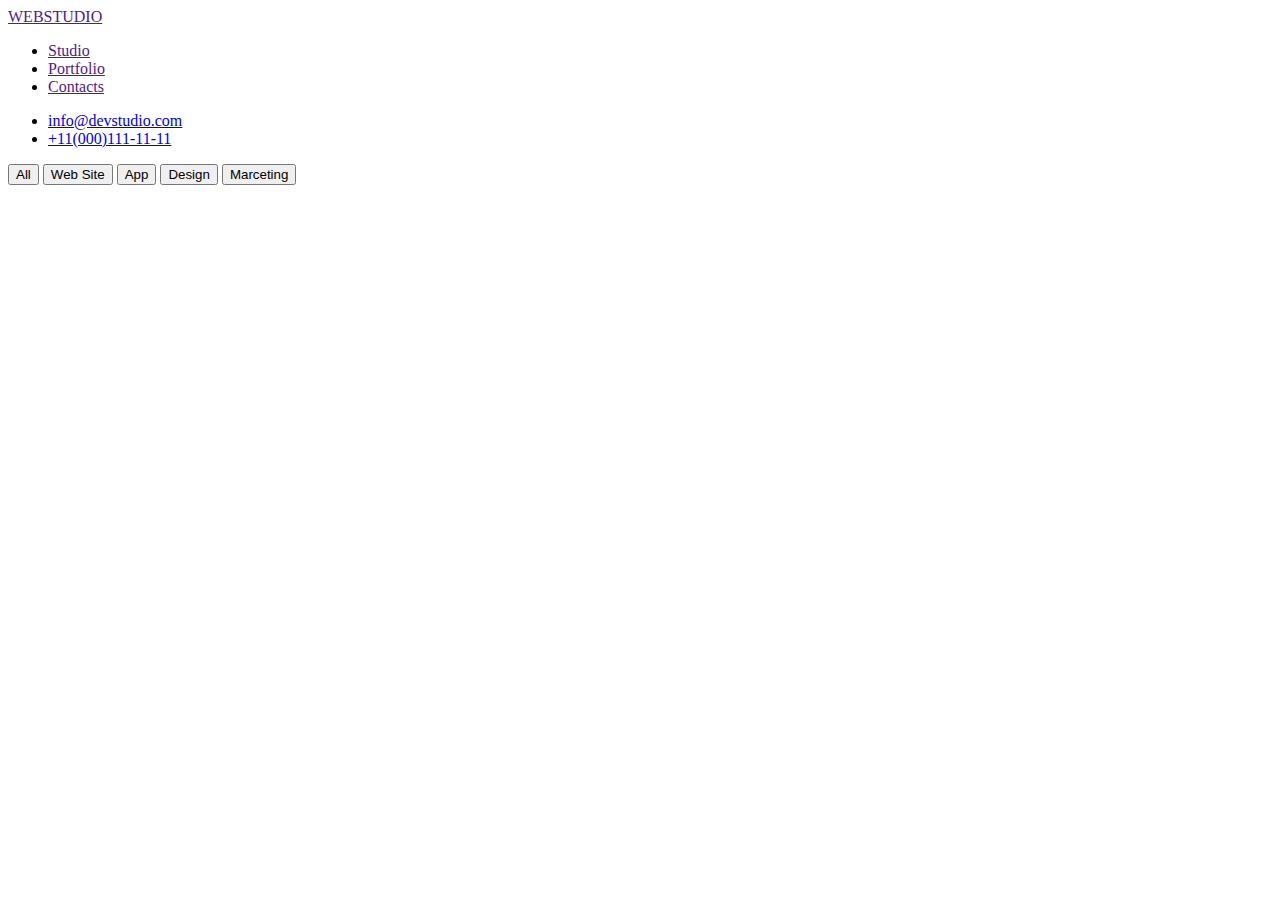
==== portfolio.html @ cbddc817 "module 2" ====
<!DOCTYPE html>
<html lang="en">
<head>
    <meta charset="UTF-8">
    <meta http-equiv="X-UA-Compatible" content="IE=edge">
    <meta name="viewport" content="width=device-width, initial-scale=1.0">
    <title>module 2</title>
</head>
<body>
    <header>
        <nav>
            <a href="">WEBSTUDIO</a>
            <ul>
                <li><a href="">Studio</a></li>
                <li><a href="">Portfolio</a></li>
                <li><a href="">Contacts</a></li>
            </ul>
        </nav>
        <ul>
            <li><a href="mailto:info@devstudio.com">info@devstudio.com</a></li>
            <li><a href="tel:+11(000)111-11-11">+11(000)111-11-11</a></li>
        </ul>
    </header>
    <main>
        <!--section 1-->
        <section>
            <button>All</button>
            <button>Web Site</button>
            <button>App</button>
            <button>Design</button>
            <button>Marceting</button>
        </section>
        <!--section 2-->
        <section>
            
        </section>
    </main>
</body>
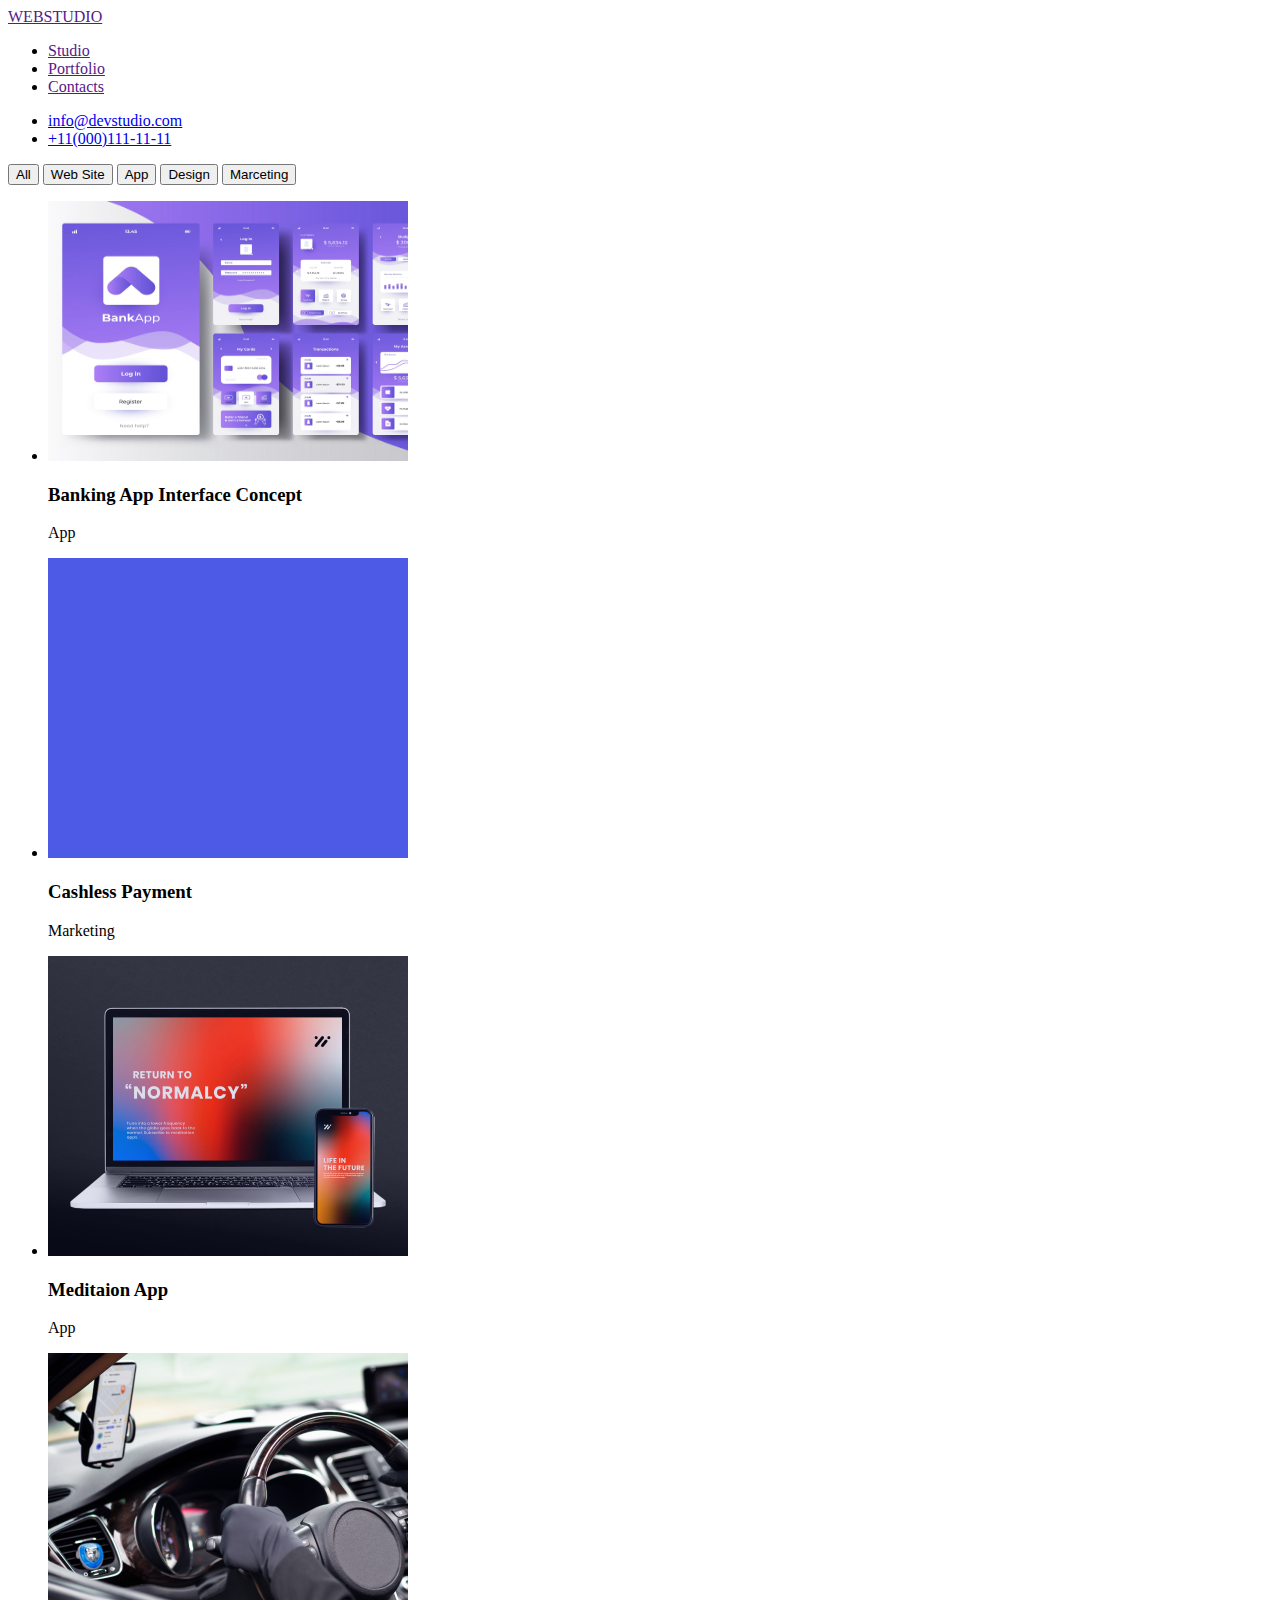
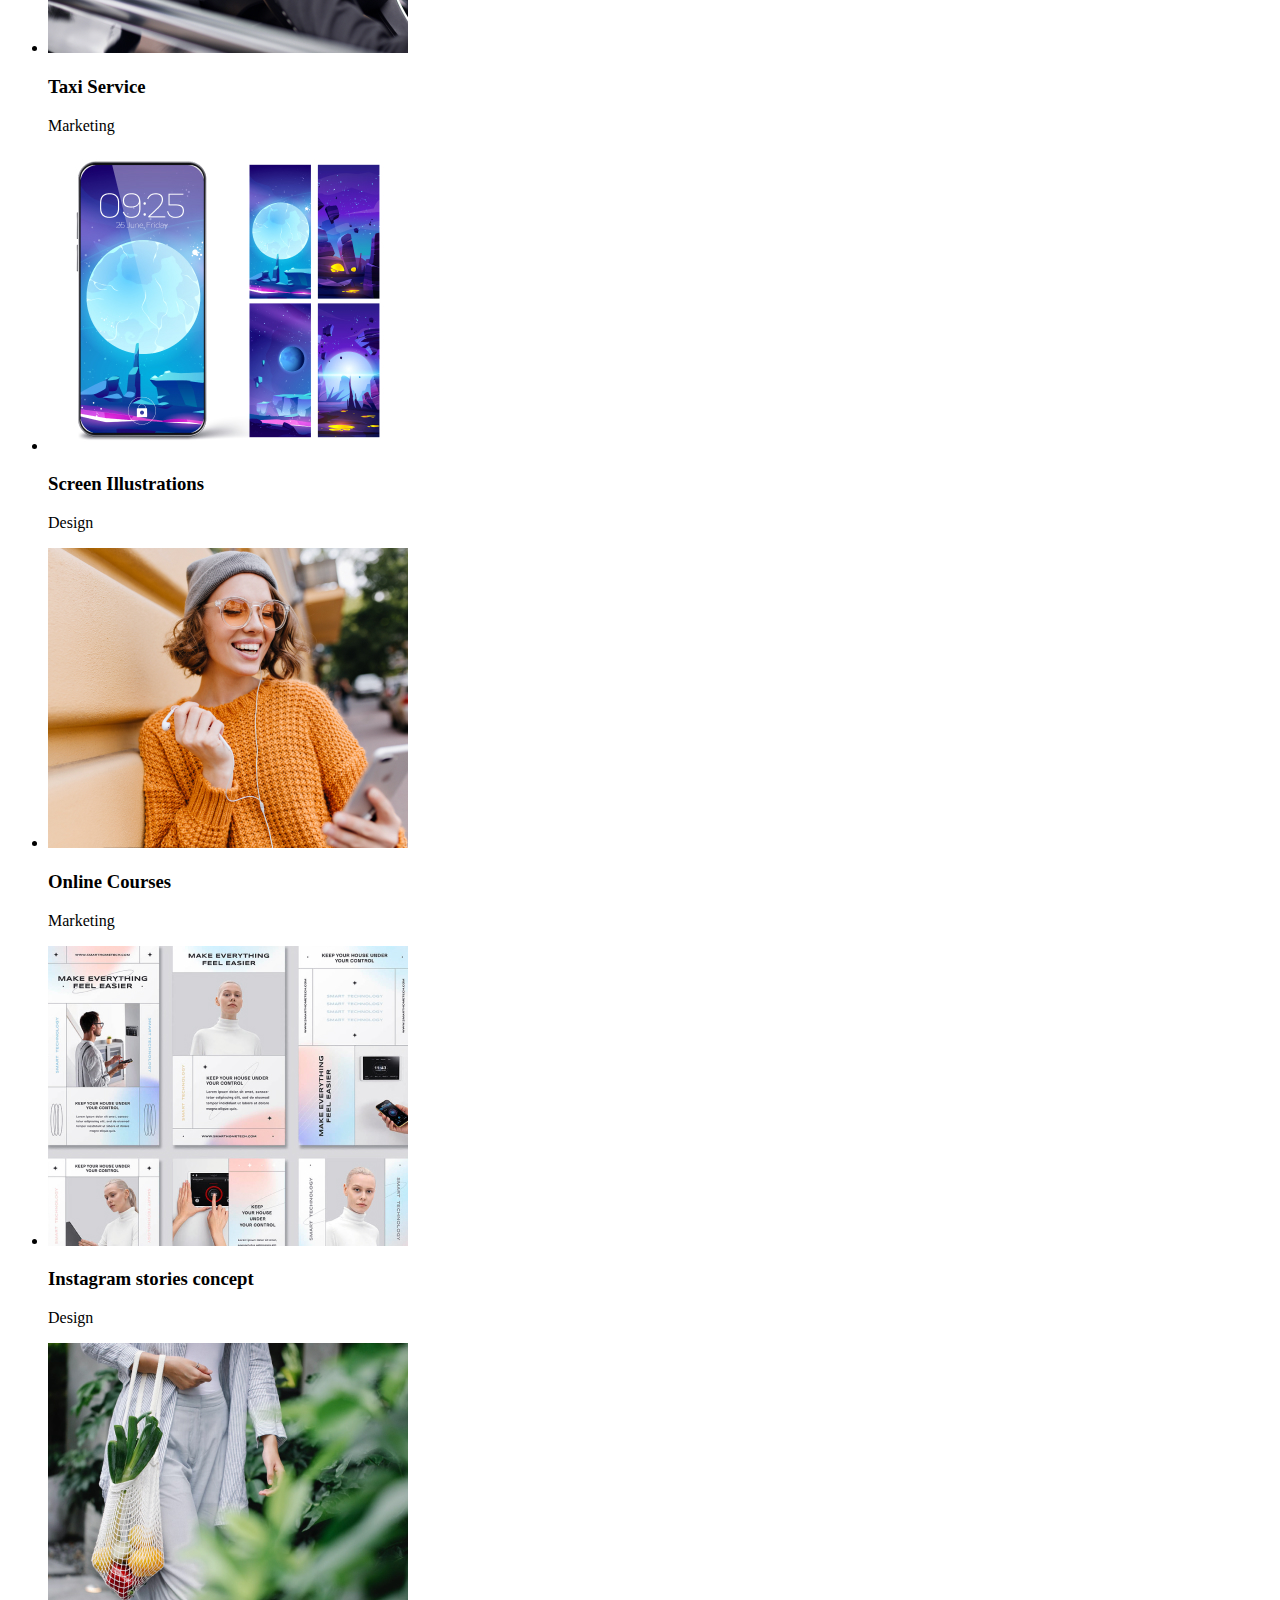
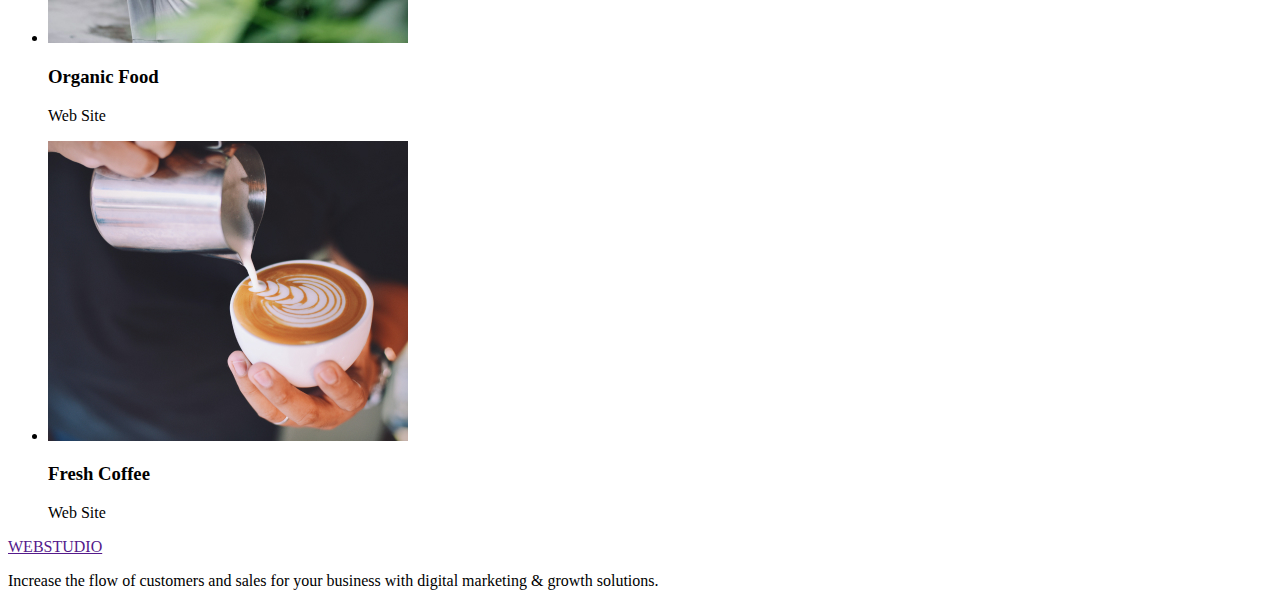
==== commit f5d6873d: "module 2" ====
--- a/portfolio.html
+++ b/portfolio.html
@@ -29,10 +29,57 @@
             <button>App</button>
             <button>Design</button>
             <button>Marceting</button>
-        </section>
-        <!--section 2-->
-        <section>
-            
-        </section>
+            <ul>
+                <li>
+                    <img width="360" height="260" src="img/portfolio/banking app interface concept.jpg" alt="banking app interface concept">
+                    <h3>Banking App Interface Concept</h3>
+                    <p>App</p>
+                </li>
+                <li>
+                    <img src="img/portfolio/cashless payment.jpg" alt="cashless payment">
+                    <h3>Cashless Payment</h3>
+                    <p>Marketing</p>
+                </li>
+                <li>
+                    <img src="img/portfolio/meditation app.jpg" alt="meditation app">
+                    <h3>Meditaion App</h3>
+                    <p>App</p>
+                </li>
+                <li>
+                    <img src="img/portfolio/taxi service.jpg" alt="taxi service">
+                    <h3>Taxi Service</h3>
+                    <p>Marketing</p>
+                </li>
+                <li>
+                    <img src="img/portfolio/screen illustration.jpg" alt="screen illustration">
+                    <h3>Screen Illustrations</h3>
+                    <p>Design</p>
+                </li>
+                <li>
+                    <img src="img/portfolio/online courses.jpg" alt="online courses">
+                    <h3>Online Courses</h3>
+                    <p>Marketing</p>
+                </li>
+                <li>
+                    <img src="img/portfolio/instagram stories concept.jpg" alt="instagram stories concept">
+                    <h3>Instagram stories concept</h3>
+                    <p>Design</p>
+                </li>
+                <li>
+                    <img src="img/portfolio/organic food.jpg" alt="organic food">
+                    <h3>Organic Food</h3>
+                    <p>Web Site</p>
+                </li>
+                <li>
+                    <img src="img/portfolio/fresh coffe.jpg" alt="fresh coffe">
+                    <h3>Fresh Coffee</h3>
+                    <p>Web Site</p>
+                </li>
+            </ul>
+        </section>       
     </main>
+    <footer>
+        <a href="">WEBSTUDIO</a>
+        <p>Increase the flow of customers and sales for your business with digital marketing & growth solutions.</p> 
+    </footer>
 </body>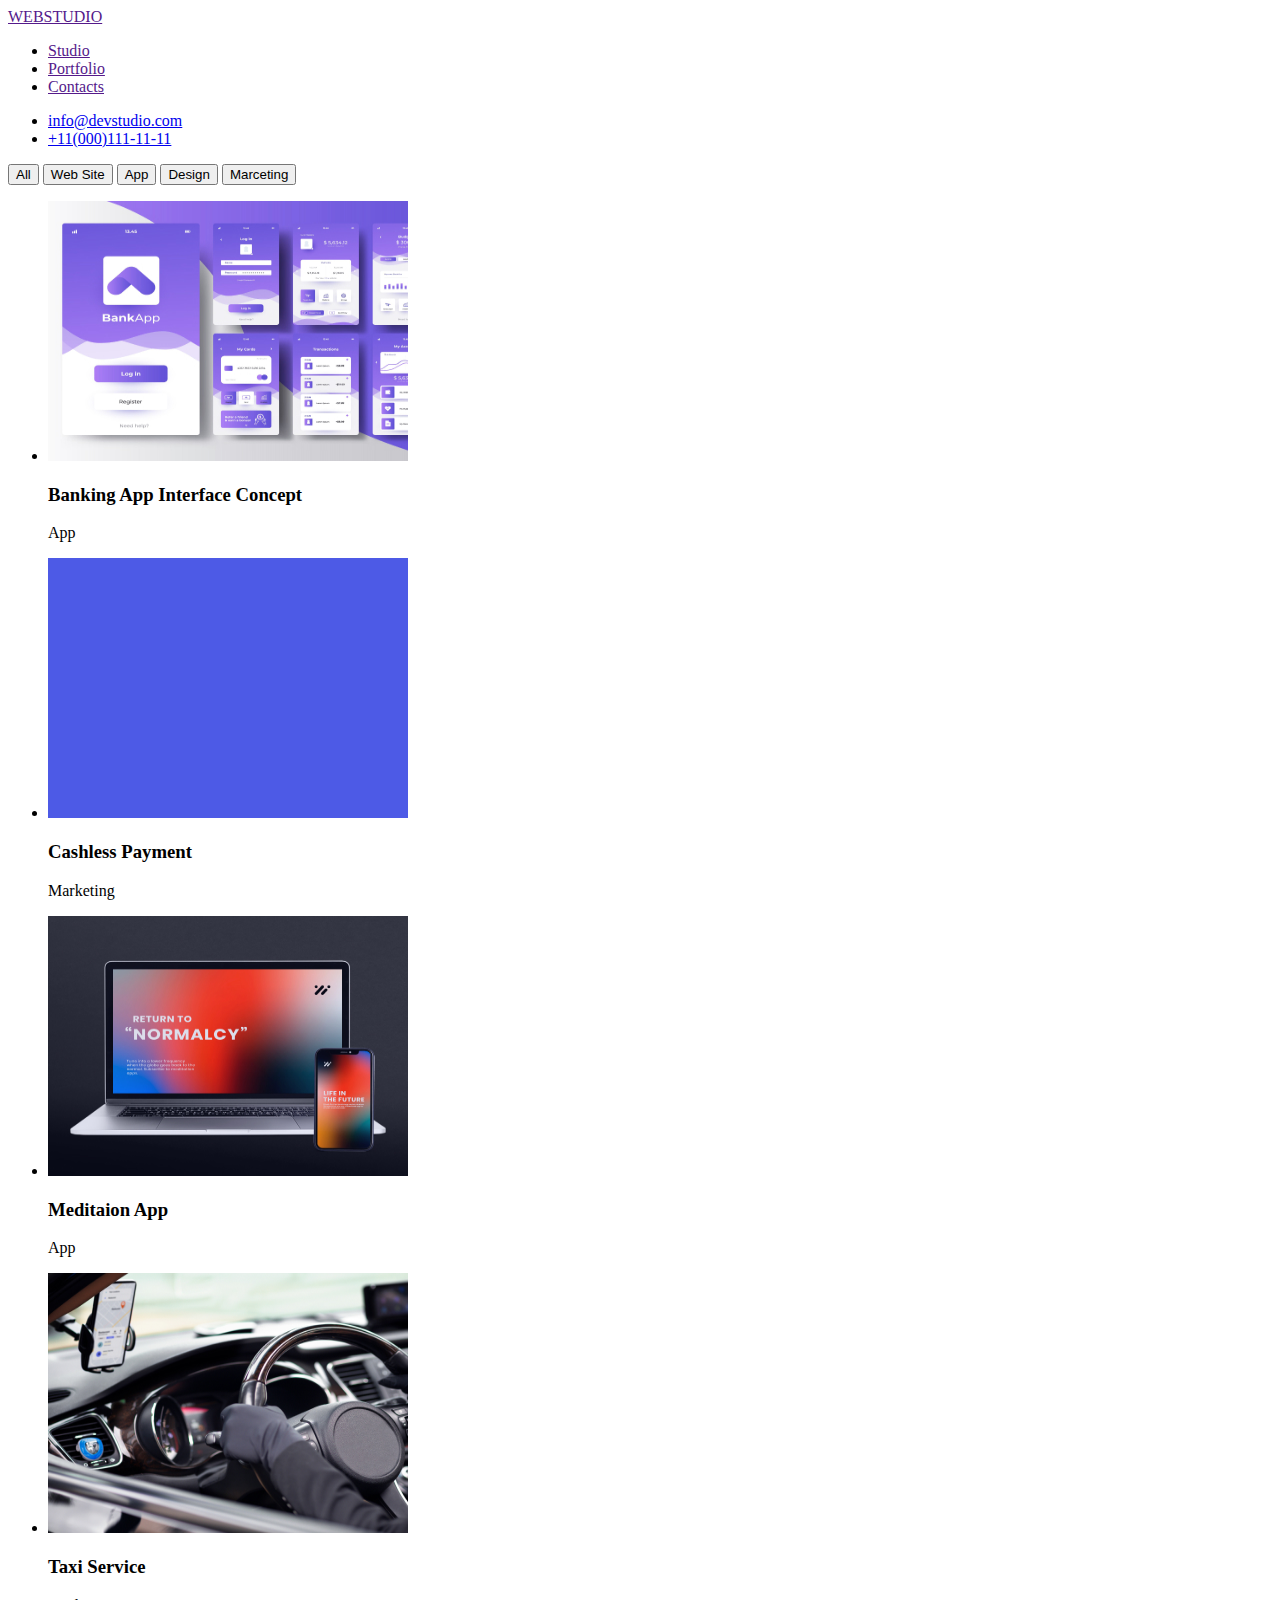
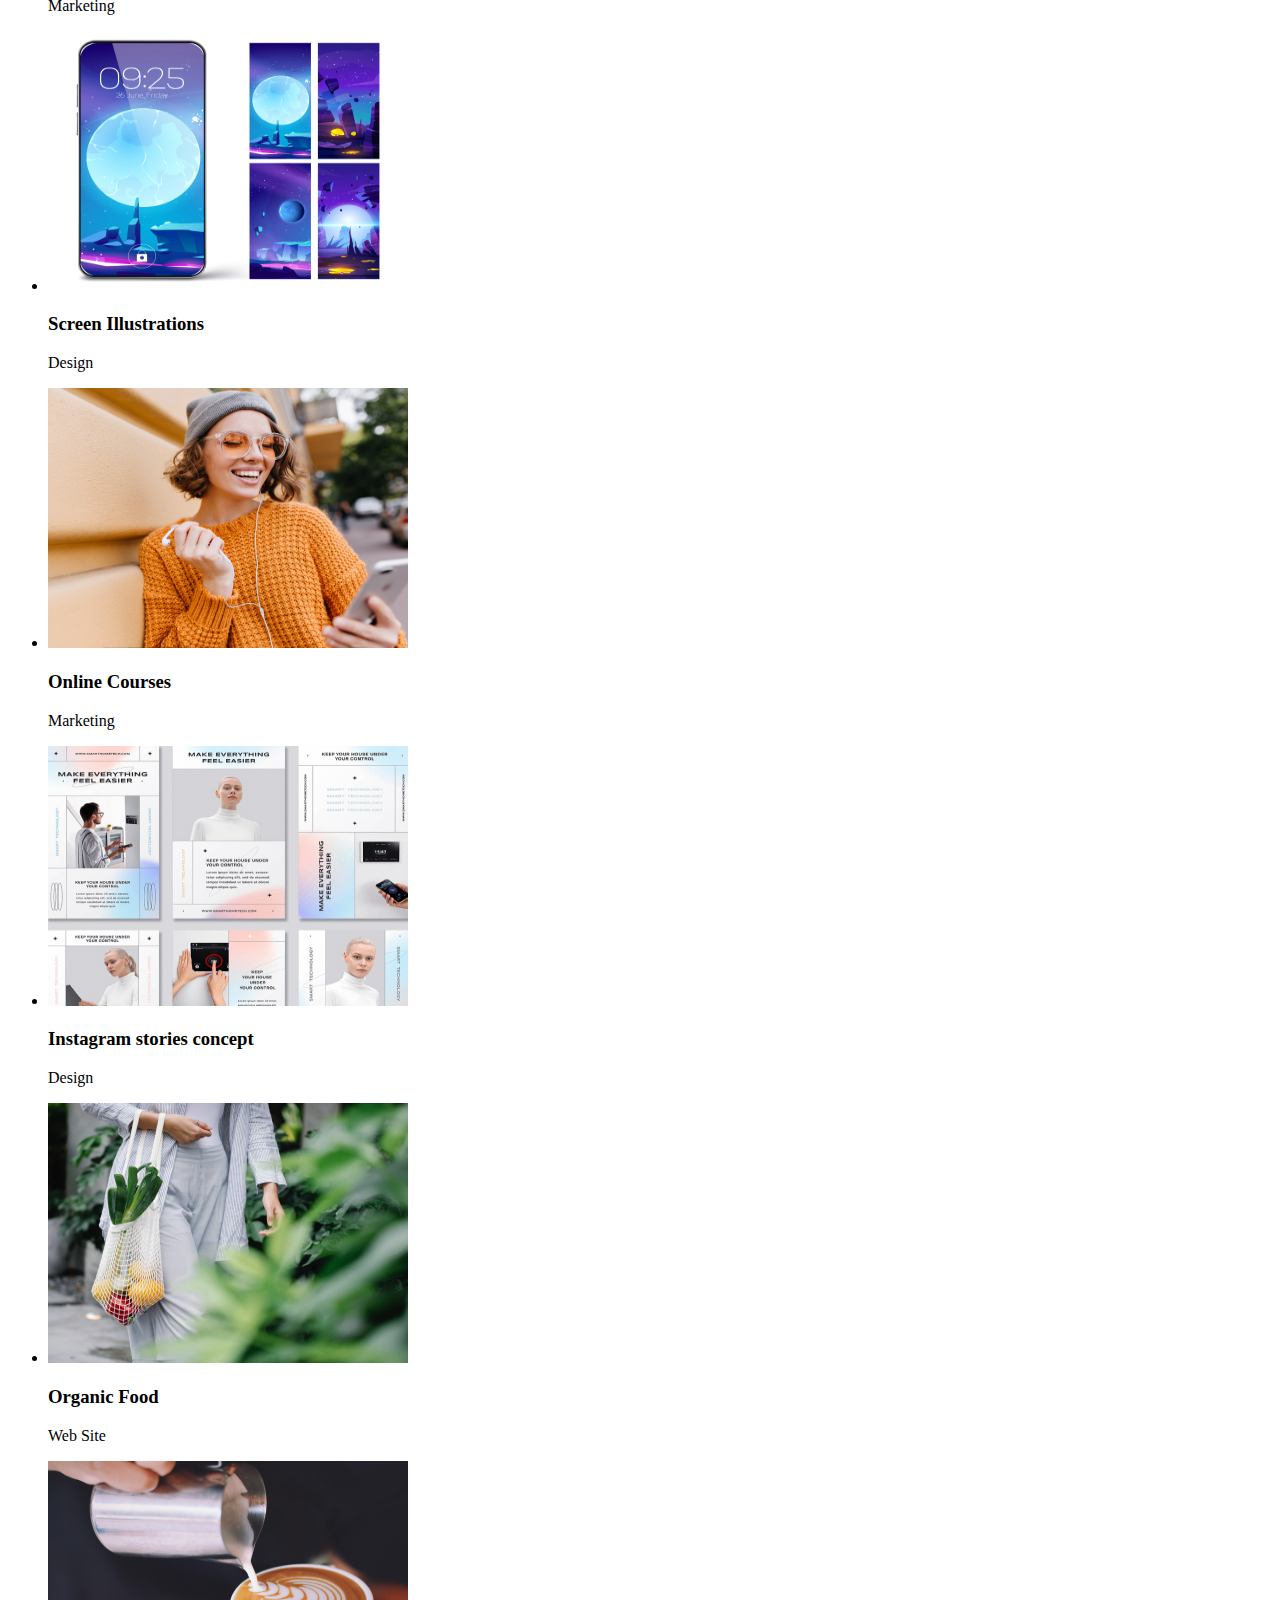
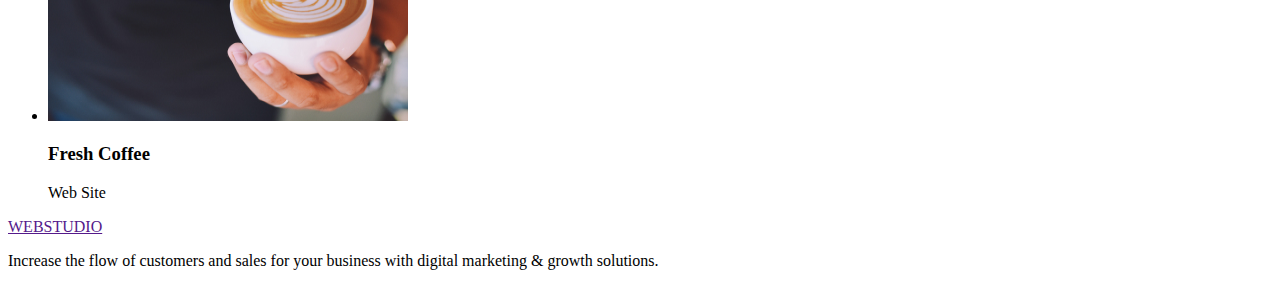
==== commit aa83e4bb: "module 2" ====
--- a/portfolio.html
+++ b/portfolio.html
@@ -36,42 +36,42 @@
                     <p>App</p>
                 </li>
                 <li>
-                    <img src="img/portfolio/cashless payment.jpg" alt="cashless payment">
+                    <img width="360" height="260" src="img/portfolio/cashless payment.jpg" alt="cashless payment">
                     <h3>Cashless Payment</h3>
                     <p>Marketing</p>
                 </li>
                 <li>
-                    <img src="img/portfolio/meditation app.jpg" alt="meditation app">
+                    <img width="360" height="260" src="img/portfolio/meditation app.jpg" alt="meditation app">
                     <h3>Meditaion App</h3>
                     <p>App</p>
                 </li>
                 <li>
-                    <img src="img/portfolio/taxi service.jpg" alt="taxi service">
+                    <img width="360" height="260" src="img/portfolio/taxi service.jpg" alt="taxi service">
                     <h3>Taxi Service</h3>
                     <p>Marketing</p>
                 </li>
                 <li>
-                    <img src="img/portfolio/screen illustration.jpg" alt="screen illustration">
+                    <img width="360" height="260" src="img/portfolio/screen illustration.jpg" alt="screen illustration">
                     <h3>Screen Illustrations</h3>
                     <p>Design</p>
                 </li>
                 <li>
-                    <img src="img/portfolio/online courses.jpg" alt="online courses">
+                    <img width="360" height="260" src="img/portfolio/online courses.jpg" alt="online courses">
                     <h3>Online Courses</h3>
                     <p>Marketing</p>
                 </li>
                 <li>
-                    <img src="img/portfolio/instagram stories concept.jpg" alt="instagram stories concept">
+                    <img width="360" height="260" src="img/portfolio/instagram stories concept.jpg" alt="instagram stories concept">
                     <h3>Instagram stories concept</h3>
                     <p>Design</p>
                 </li>
                 <li>
-                    <img src="img/portfolio/organic food.jpg" alt="organic food">
+                    <img width="360" height="260" src="img/portfolio/organic food.jpg" alt="organic food">
                     <h3>Organic Food</h3>
                     <p>Web Site</p>
                 </li>
                 <li>
-                    <img src="img/portfolio/fresh coffe.jpg" alt="fresh coffe">
+                    <img width="360" height="260" src="img/portfolio/fresh coffe.jpg" alt="fresh coffe">
                     <h3>Fresh Coffee</h3>
                     <p>Web Site</p>
                 </li>
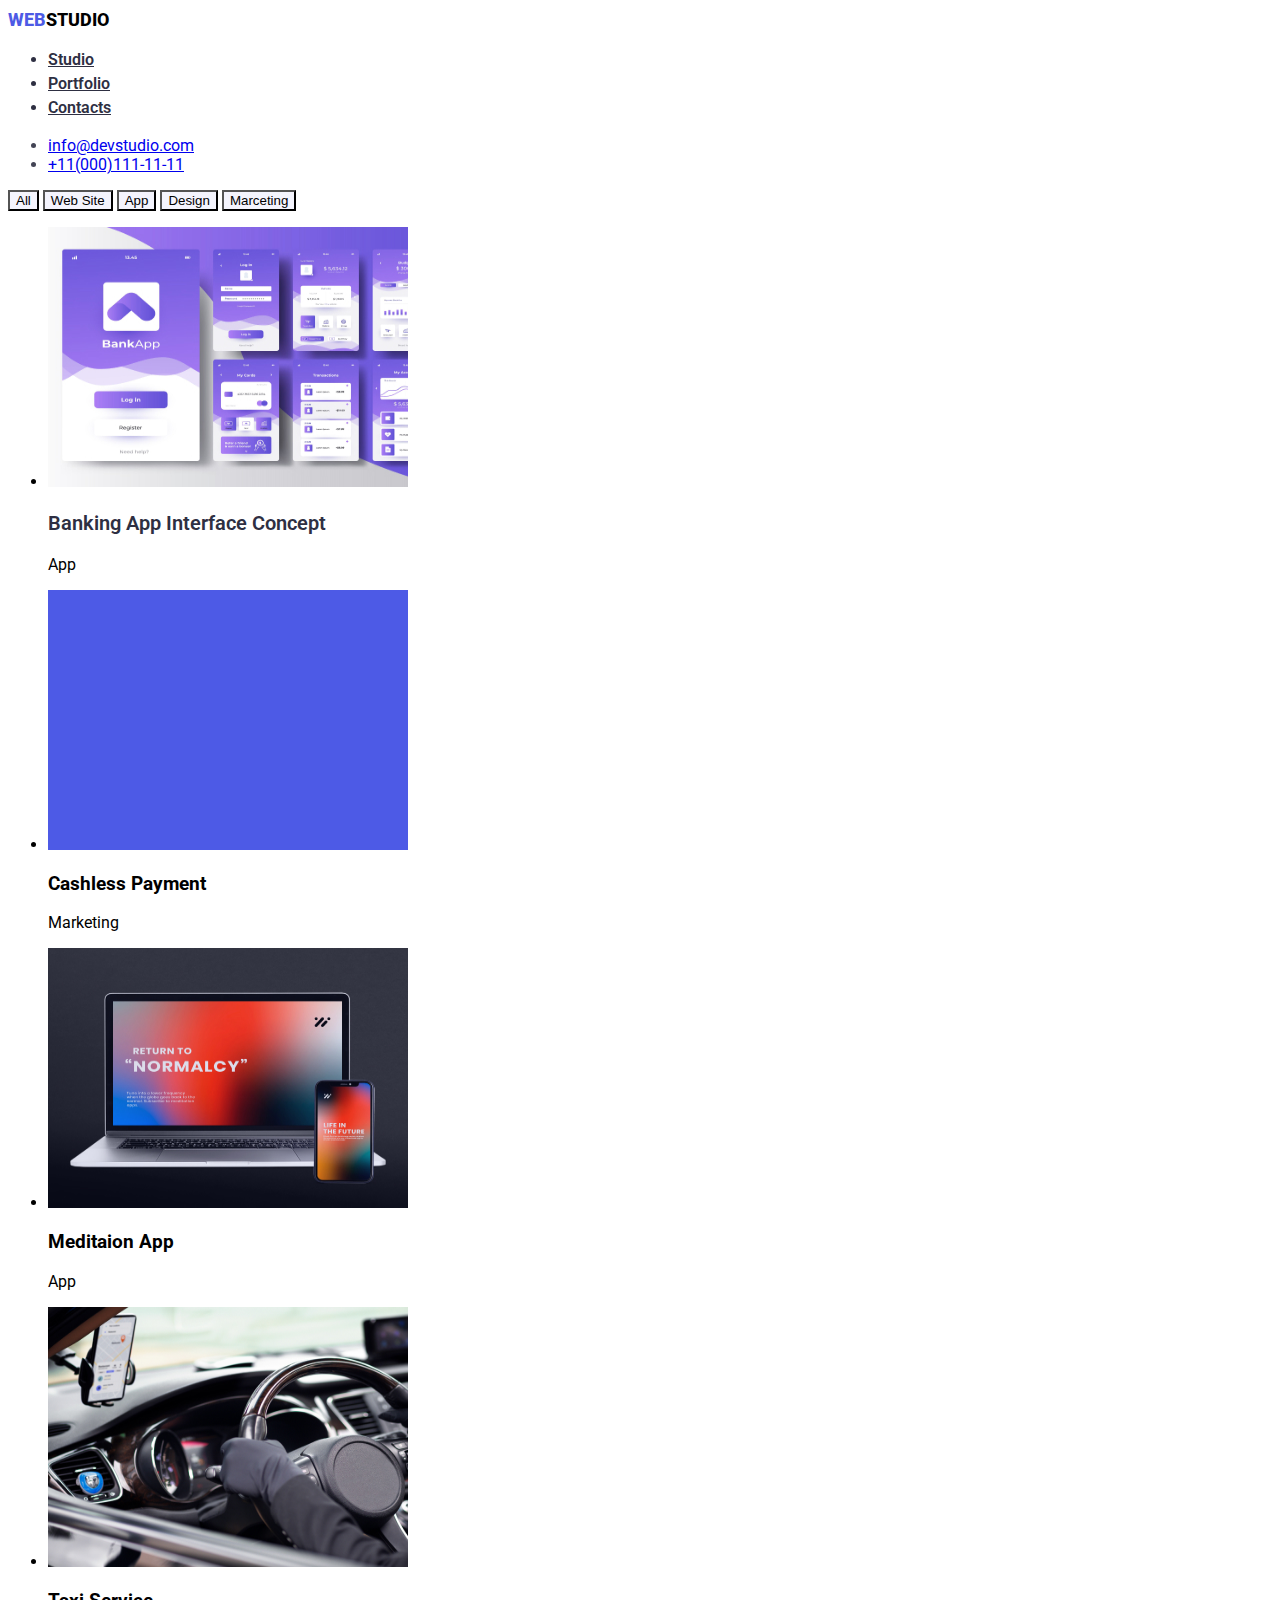
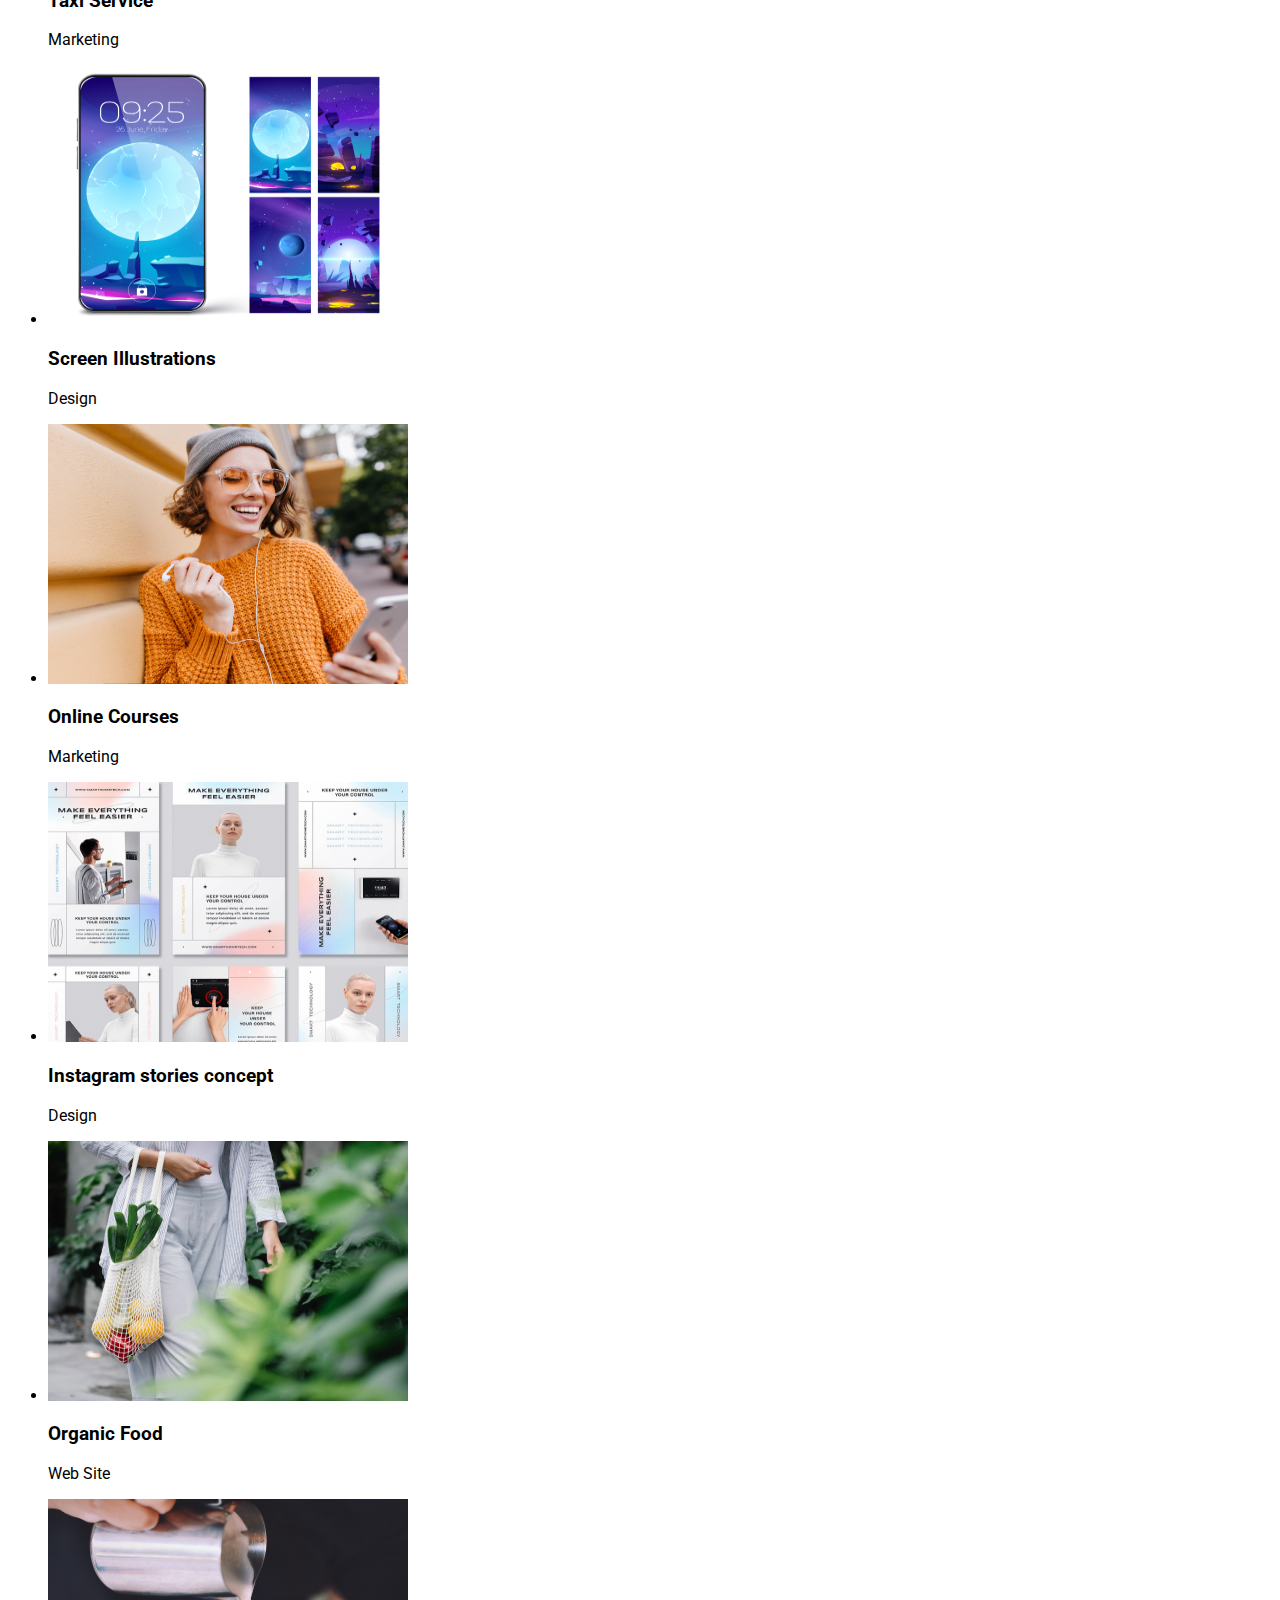
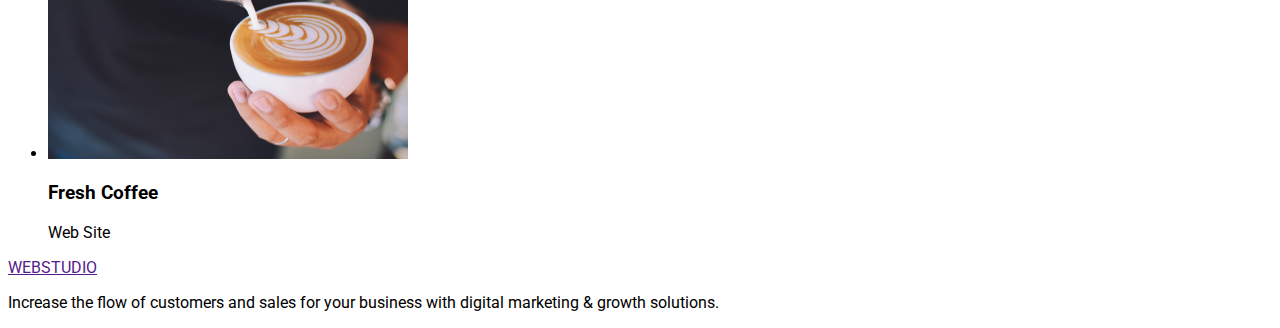
==== commit 426fd9a3: "module 2" ====
--- a/portfolio.html
+++ b/portfolio.html
@@ -5,34 +5,39 @@
     <meta http-equiv="X-UA-Compatible" content="IE=edge">
     <meta name="viewport" content="width=device-width, initial-scale=1.0">
     <title>module 2</title>
+    <link rel="preconnect" href="https://fonts.googleapis.com">
+    <link rel="preconnect" href="https://fonts.gstatic.com" crossorigin>
+    <link href="https://fonts.googleapis.com/css2?family=Raleway:wght@700&family=Roboto:wght@400;500;700;900&display=swap" rel="stylesheet">
+    <link rel="stylesheet" href="css/styles.css">
+
 </head>
-<body>
+<body class="body">
     <header>
         <nav>
-            <a href="">WEBSTUDIO</a>
+            <a class="header"><span class="web">WEB</span>STUDIO</a>
             <ul>
-                <li><a href="">Studio</a></li>
-                <li><a href="">Portfolio</a></li>
-                <li><a href="">Contacts</a></li>
+                <li class="top"><a class="top" href="">Studio</a></li>
+                <li class="top"><a class="top" href="">Portfolio</a></li>
+                <li class="top"><a class="top" href="">Contacts</a></li>
             </ul>
         </nav>
         <ul>
-            <li><a href="mailto:info@devstudio.com">info@devstudio.com</a></li>
-            <li><a href="tel:+11(000)111-11-11">+11(000)111-11-11</a></li>
+            <li class="contact"><a href="mailto:info@devstudio.com">info@devstudio.com</a></li>
+            <li class="contact"><a href="tel:+11(000)111-11-11">+11(000)111-11-11</a></li>
         </ul>
     </header>
     <main>
         <!--section 1-->
         <section>
-            <button>All</button>
-            <button>Web Site</button>
-            <button>App</button>
-            <button>Design</button>
-            <button>Marceting</button>
+            <button class="btn">All</button>
+            <button class="btn">Web Site</button>
+            <button class="btn">App</button>
+            <button class="btn">Design</button>
+            <button class="btn">Marceting</button>
             <ul>
                 <li>
                     <img width="360" height="260" src="img/portfolio/banking app interface concept.jpg" alt="banking app interface concept">
-                    <h3>Banking App Interface Concept</h3>
+                    <h3 class="discription">Banking App Interface Concept</h3>
                     <p>App</p>
                 </li>
                 <li>
--- a/css/styles.css
+++ b/css/styles.css
@@ -0,0 +1,125 @@
+.header{
+    font-style: normal;
+font-weight: 800;
+font-size: 18px;
+line-height: calc(24 / 18);
+}
+.web{
+    font-style: normal;
+font-weight: 800;
+font-size: 18px;
+line-height: calc(24 / 18) ;
+    color: #4D5AE5;
+}
+ .body{
+    font-family:Roboto, sans-serif;
+ }
+ .top{
+    font-weight: 600;
+font-size: 16px;
+line-height: calc(24 / 16);
+color:#2E2F42;
+ }
+.top :hover{
+color: #434455;
+ }
+ .top:focus{
+  color:#4D5AE5 ;  
+ }
+ .contact{
+    color: #434455;
+ }
+ .section{
+ background:  #2E2F42;
+ }
+ .section-text{
+color: #FFFFFF;
+font-weight: 600;
+font-size: 56px;
+line-height:calc(60/56);
+ }
+ .section-button{
+    font-weight: 600;
+font-size: 16px;
+line-height: calc(19/16);
+    color: #FFFFFF;
+    background: #4D5AE5;
+ }
+ .text-top{
+    ont-weight: 600;
+font-size: 20px;
+line-height: calc(24/20);
+color: #2E2F42;
+ }
+ .text{
+    font-weight: 400;
+font-size: 16px;
+line-height:calc(24/16);
+color: #434455;
+ }
+ .photo-title{
+    ont-weight: 600;
+font-size: 36px;
+line-height: calc(40/36);
+color: #2E2F42;
+ }
+ .team-title{
+    font-weight: 600;
+font-size: 36px;
+line-height:calc(40/36) ;
+color: #2E2F42;
+ }
+ .team{
+   background-color:  #F4F4FD;
+ }
+ .team-text{
+    font-weight: 600;
+font-size: 20px;
+line-height: calc(24/20);
+color: #2E2F42;
+ }
+ .team-prof{
+    font-weight: 400;
+font-size: 16px;
+line-height: calc(24/16);
+color: #434455;
+ }
+ .logo{
+   background:  #2E2F42;
+ }
+ .footer-logo{
+    font-weight: 800;
+font-size: 18px;
+line-height: calc(21/18);
+color: #F4F4FD;
+ }
+ .footer-web{
+    font-style: normal;
+font-weight: 800;
+font-size: 18px;
+line-height: calc(24 / 18) ;
+    color: #4D5AE5;
+ }
+ .footer-info{
+    font-weight: 400;
+font-size: 16px;
+line-height: calc(24/16);
+color: #E7E9FC;
+ }
+ .btn{
+    background: #F4F4FD;
+ }
+ .btn:focus{
+    background: #4D5AE5;
+ }
+ .discription{
+    font-weight: 600;
+font-size: 20px;
+line-height: calc(24/20);
+color: #2E2F42;
+ }
+
+
+
+
+
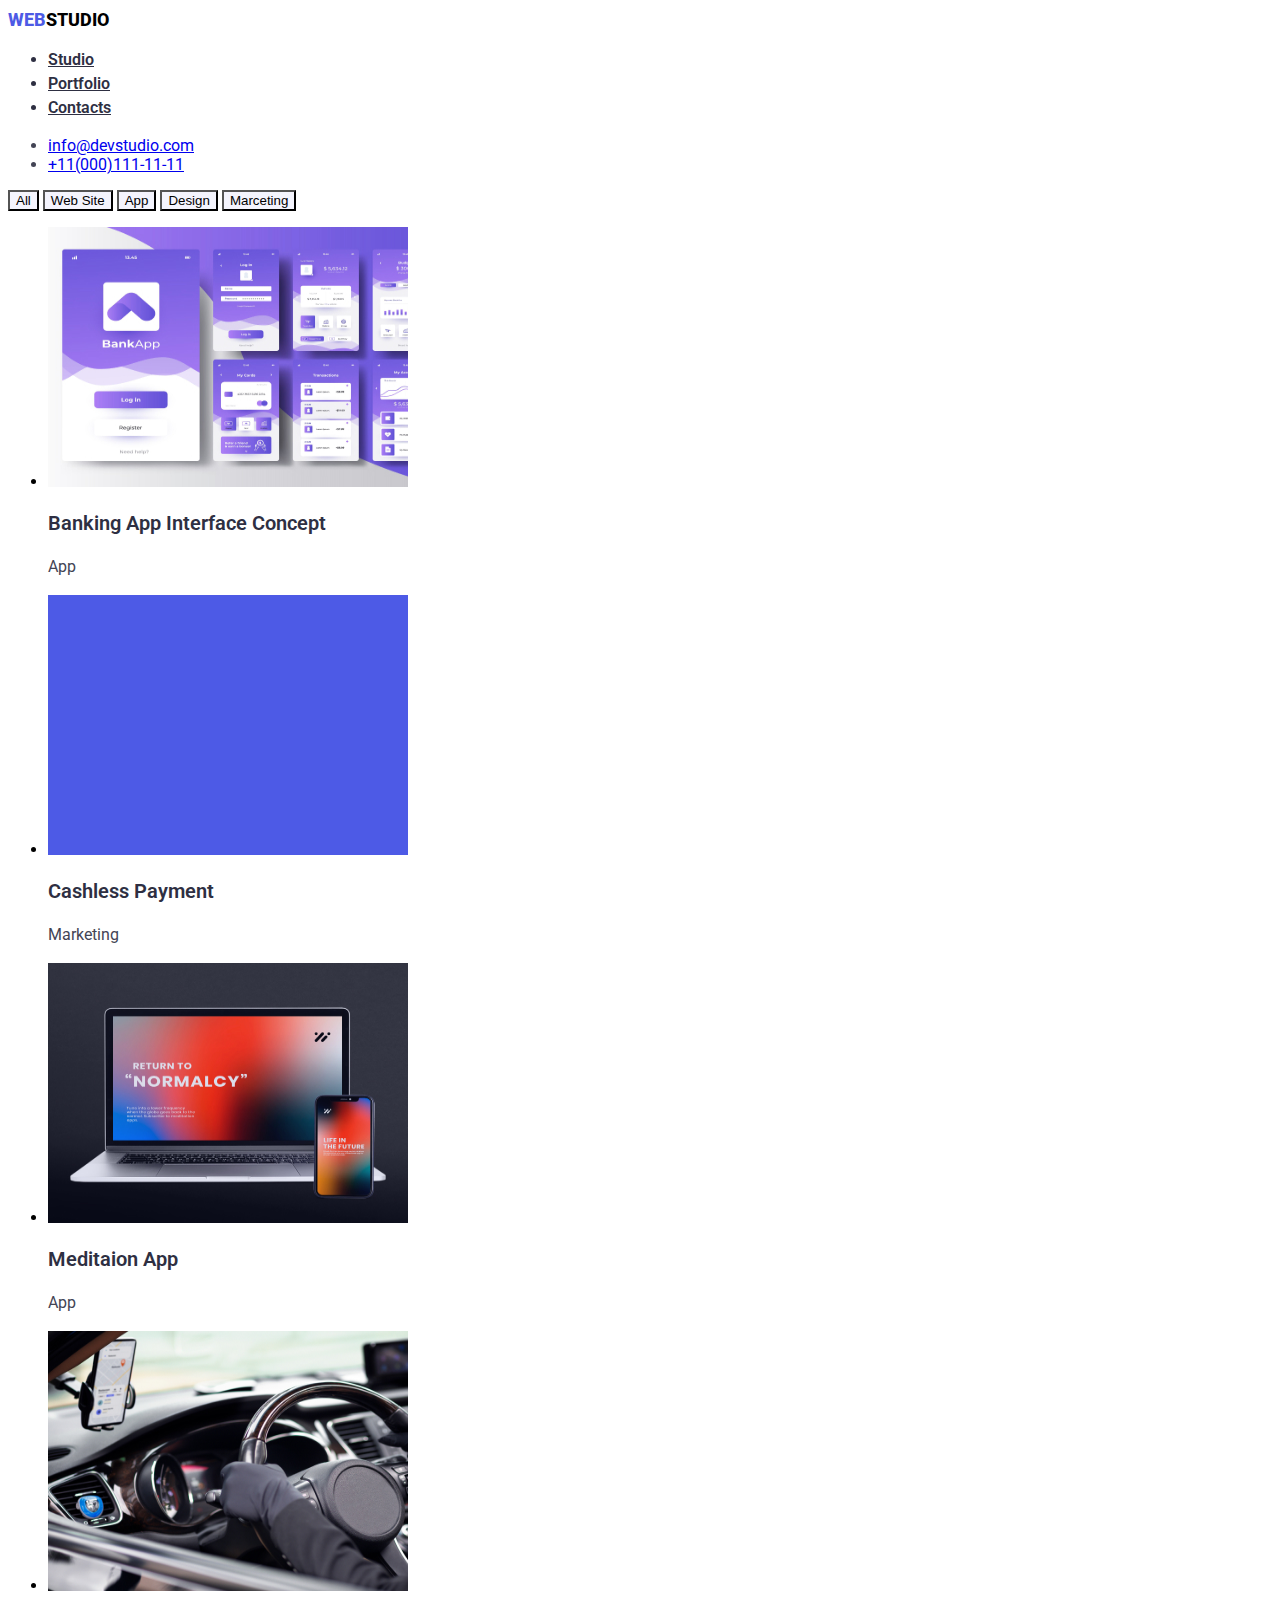
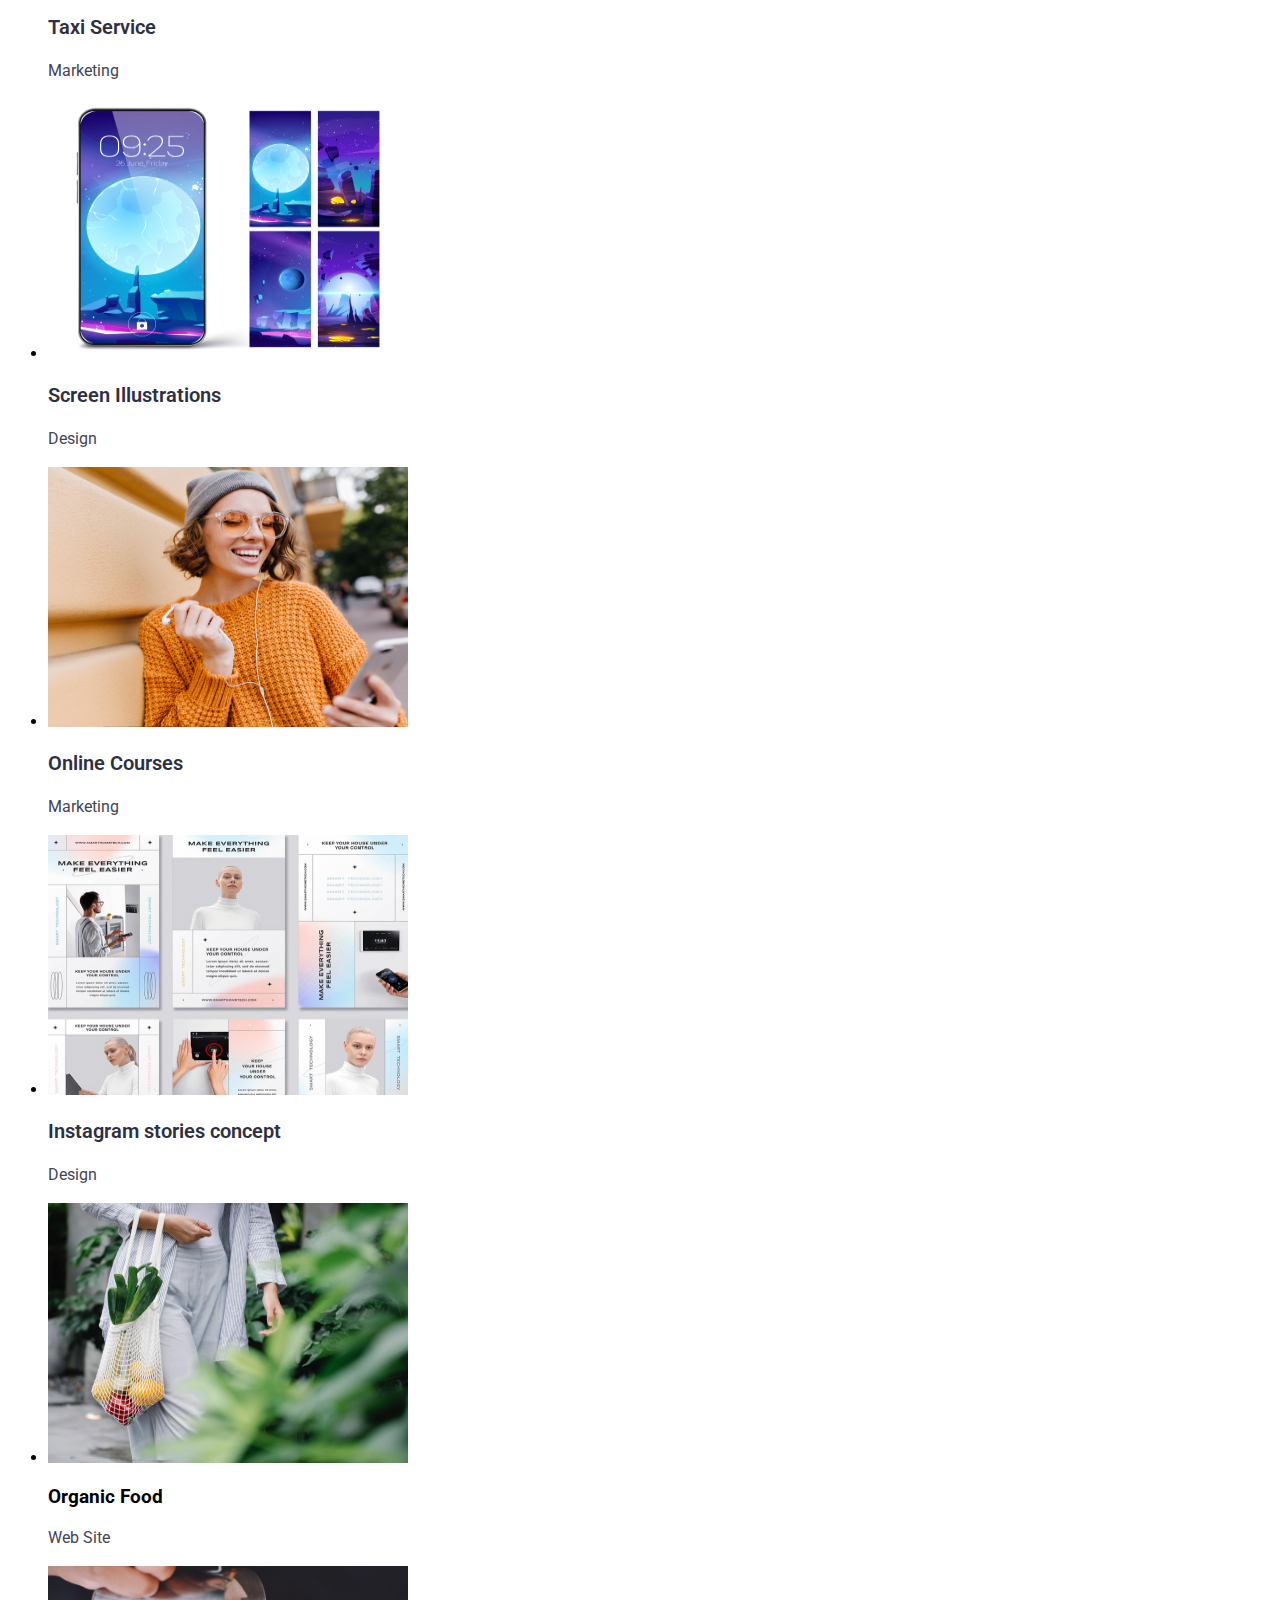
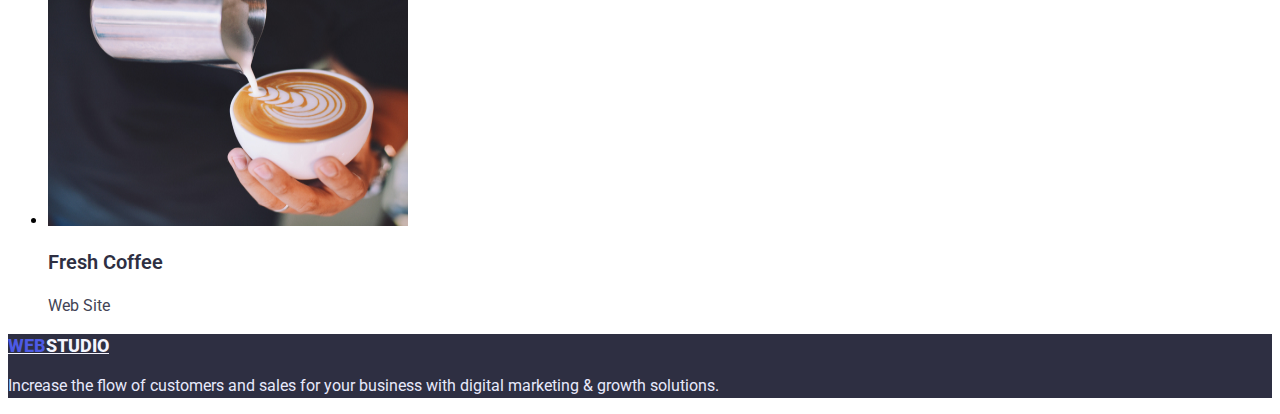
==== commit 8b19334a: "module 2" ====
--- a/portfolio.html
+++ b/portfolio.html
@@ -38,53 +38,53 @@
                 <li>
                     <img width="360" height="260" src="img/portfolio/banking app interface concept.jpg" alt="banking app interface concept">
                     <h3 class="discription">Banking App Interface Concept</h3>
-                    <p>App</p>
+                    <p class="discription-text">App</p>
                 </li>
                 <li>
                     <img width="360" height="260" src="img/portfolio/cashless payment.jpg" alt="cashless payment">
-                    <h3>Cashless Payment</h3>
-                    <p>Marketing</p>
+                    <h3 class="discription">Cashless Payment</h3>
+                    <p class="discription-text">Marketing</p>
                 </li>
                 <li>
                     <img width="360" height="260" src="img/portfolio/meditation app.jpg" alt="meditation app">
-                    <h3>Meditaion App</h3>
-                    <p>App</p>
+                    <h3 class="discription">Meditaion App</h3>
+                    <p class="discription-text">App</p>
                 </li>
                 <li>
                     <img width="360" height="260" src="img/portfolio/taxi service.jpg" alt="taxi service">
-                    <h3>Taxi Service</h3>
-                    <p>Marketing</p>
+                    <h3 class="discription">Taxi Service</h3>
+                    <p class="discription-text">Marketing</p>
                 </li>
                 <li>
                     <img width="360" height="260" src="img/portfolio/screen illustration.jpg" alt="screen illustration">
-                    <h3>Screen Illustrations</h3>
-                    <p>Design</p>
+                    <h3 class="discription">Screen Illustrations</h3>
+                    <p class="discription-text">Design</p>
                 </li>
                 <li>
                     <img width="360" height="260" src="img/portfolio/online courses.jpg" alt="online courses">
-                    <h3>Online Courses</h3>
-                    <p>Marketing</p>
+                    <h3 class="discription">Online Courses</h3>
+                    <p class="discription-text">Marketing</p>
                 </li>
                 <li>
                     <img width="360" height="260" src="img/portfolio/instagram stories concept.jpg" alt="instagram stories concept">
-                    <h3>Instagram stories concept</h3>
-                    <p>Design</p>
+                    <h3 class="discription">Instagram stories concept</h3>
+                    <p class="discription-text">Design</p>
                 </li>
                 <li>
                     <img width="360" height="260" src="img/portfolio/organic food.jpg" alt="organic food">
                     <h3>Organic Food</h3>
-                    <p>Web Site</p>
+                    <p class="discription-text">Web Site</p>
                 </li>
                 <li>
                     <img width="360" height="260" src="img/portfolio/fresh coffe.jpg" alt="fresh coffe">
-                    <h3>Fresh Coffee</h3>
-                    <p>Web Site</p>
+                    <h3 class="discription">Fresh Coffee</h3>
+                    <p class="discription-text">Web Site</p>
                 </li>
             </ul>
         </section>       
     </main>
-    <footer>
-        <a href="">WEBSTUDIO</a>
-        <p>Increase the flow of customers and sales for your business with digital marketing & growth solutions.</p> 
+    <footer class="logo">
+        <a class="footer-logo" href="/"><span class="footer-web">WEB</span>STUDIO</a> 
+        <p class="footer-info">Increase the flow of customers and sales for your business with digital marketing & growth solutions.</p>
     </footer>
 </body>--- a/css/styles.css
+++ b/css/styles.css
@@ -118,6 +118,12 @@
 line-height: calc(24/20);
 color: #2E2F42;
  }
+ .discription-text{
+    font-weight: 400;
+font-size: 16px;
+line-height: calc(24/16);
+color: #434455;
+ }
 
 
 
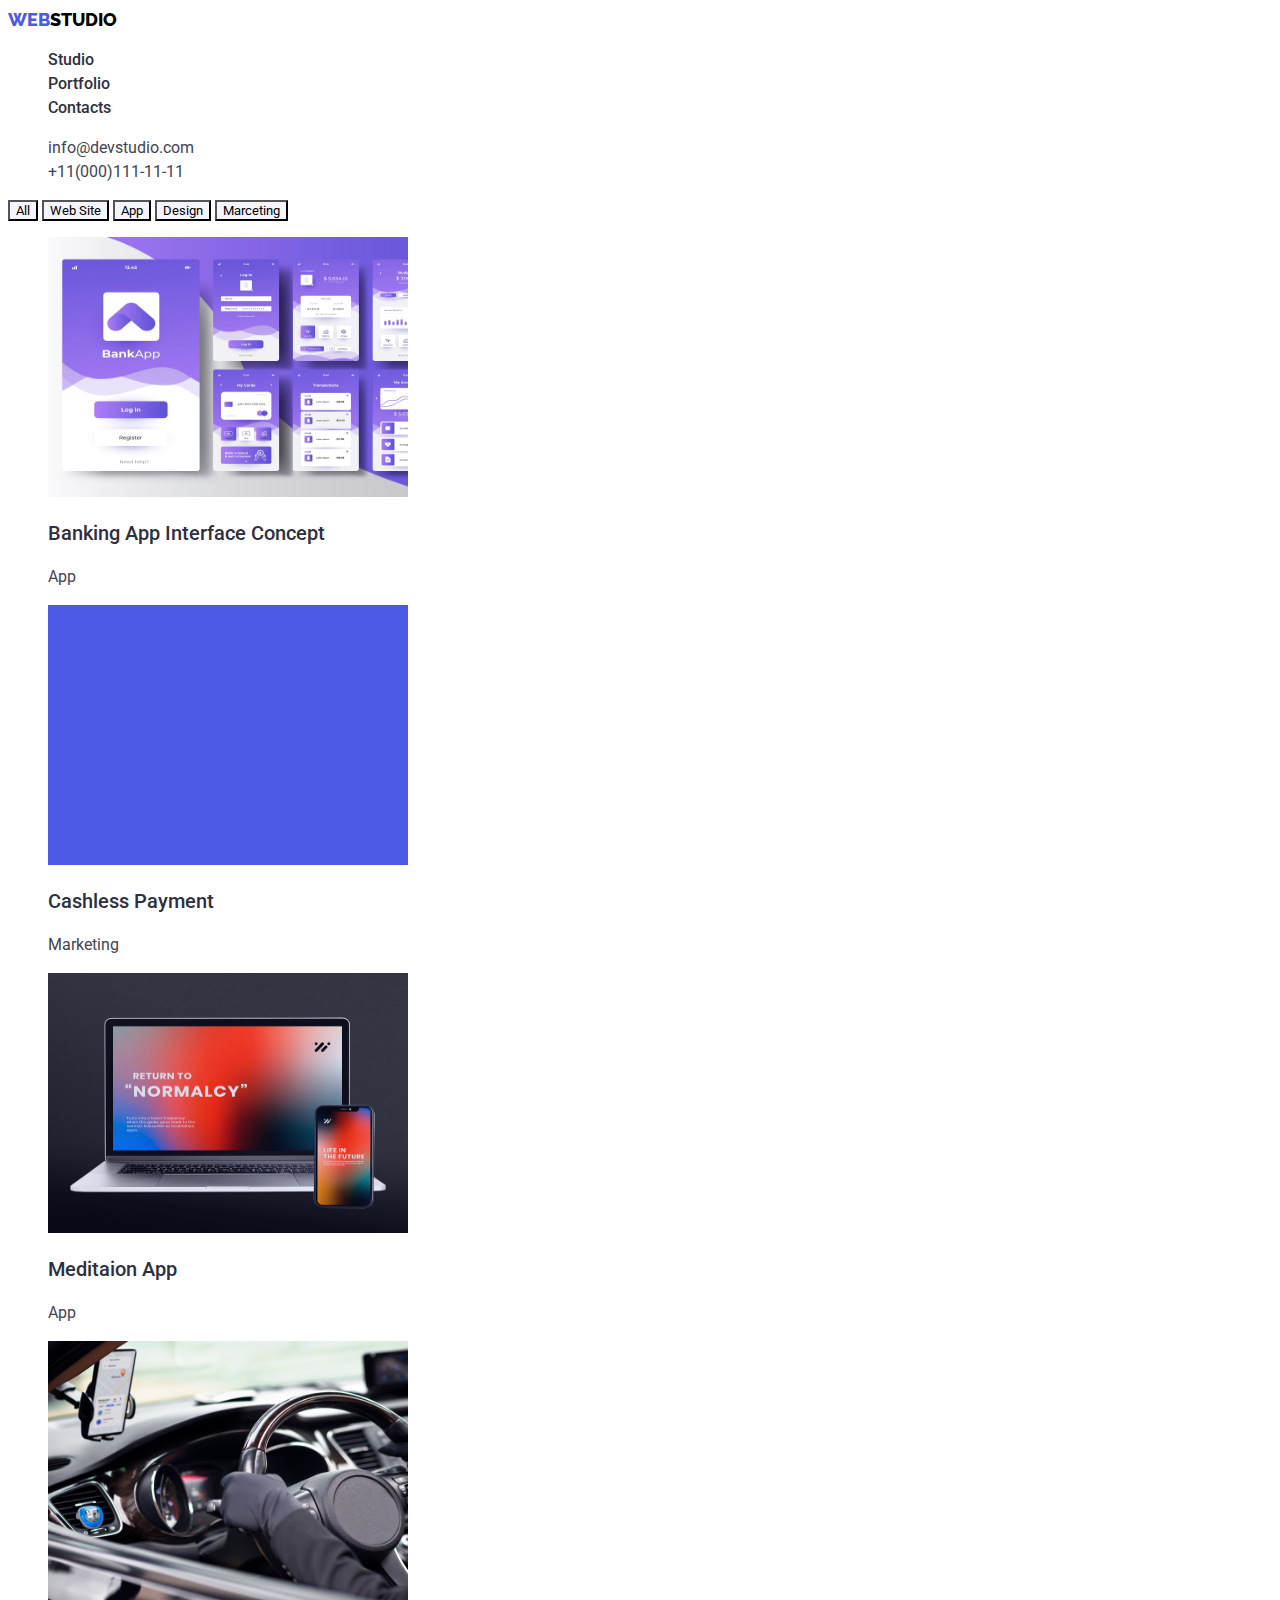
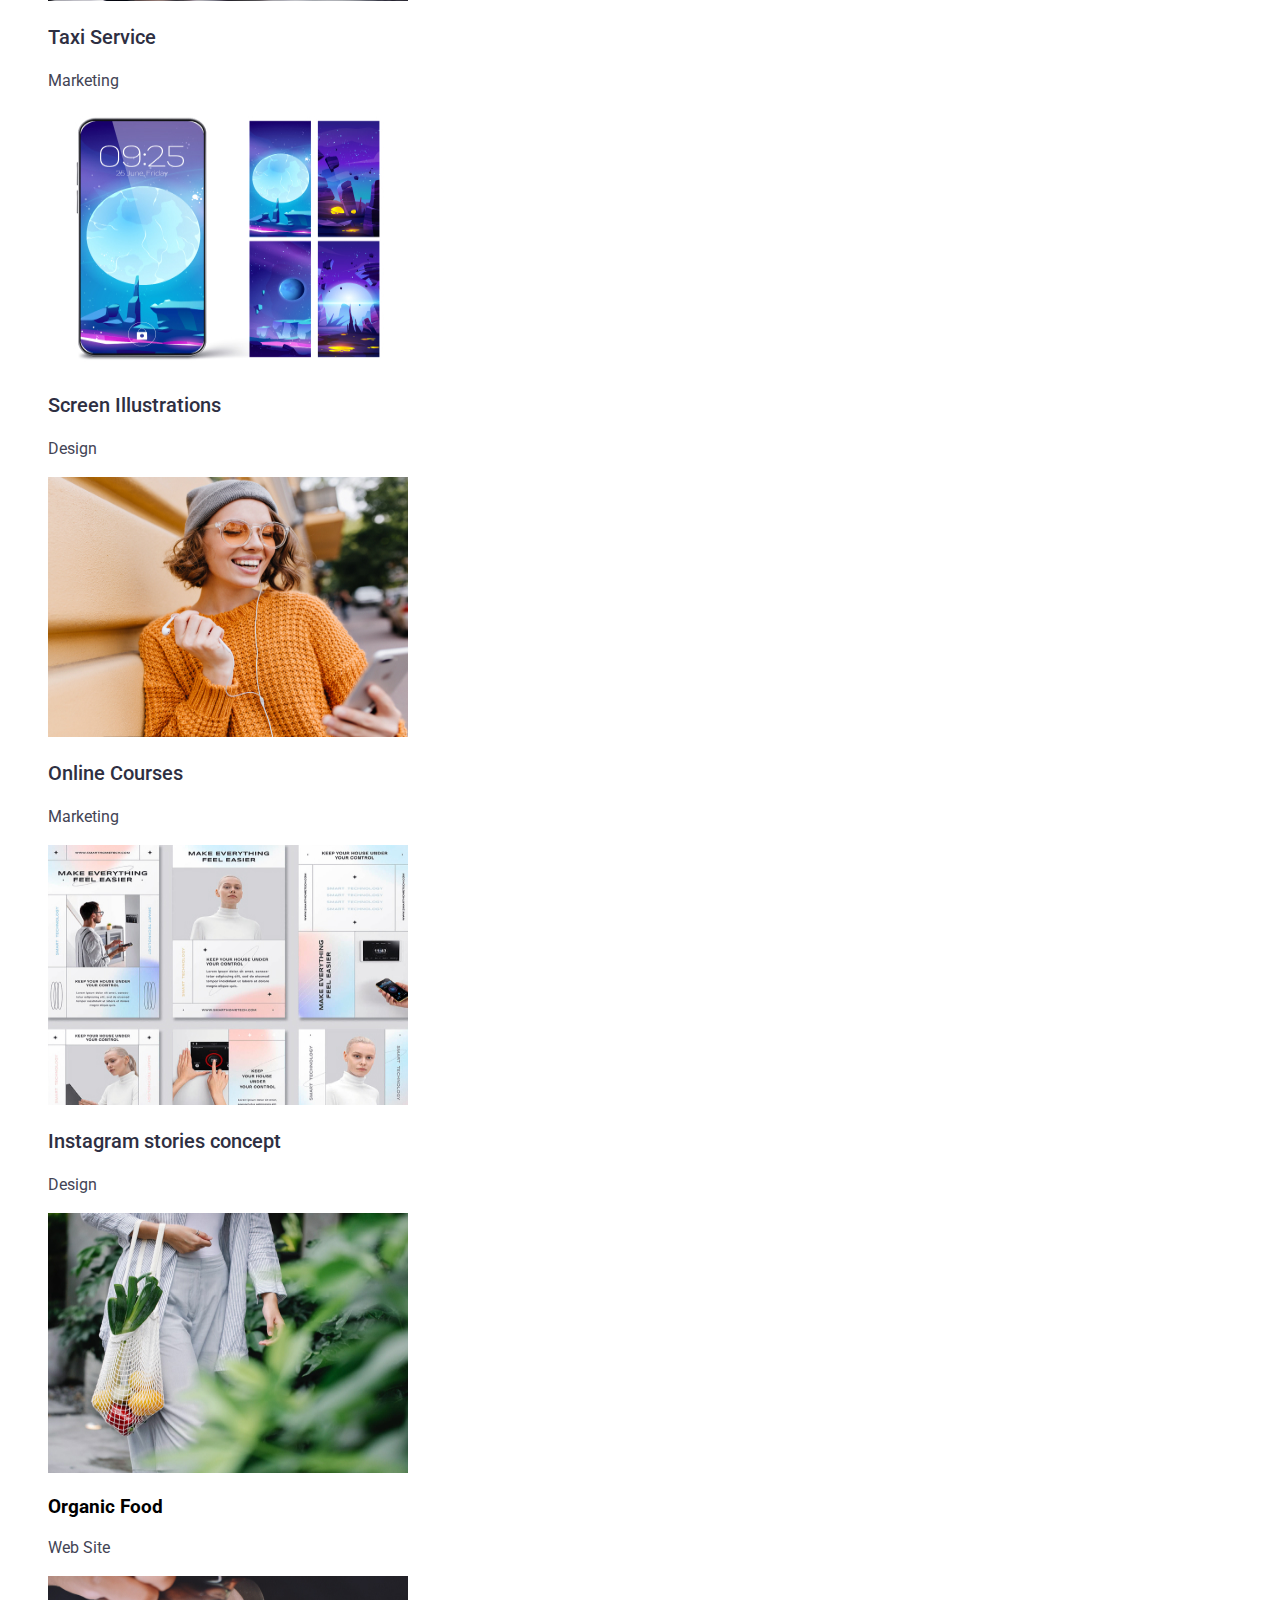
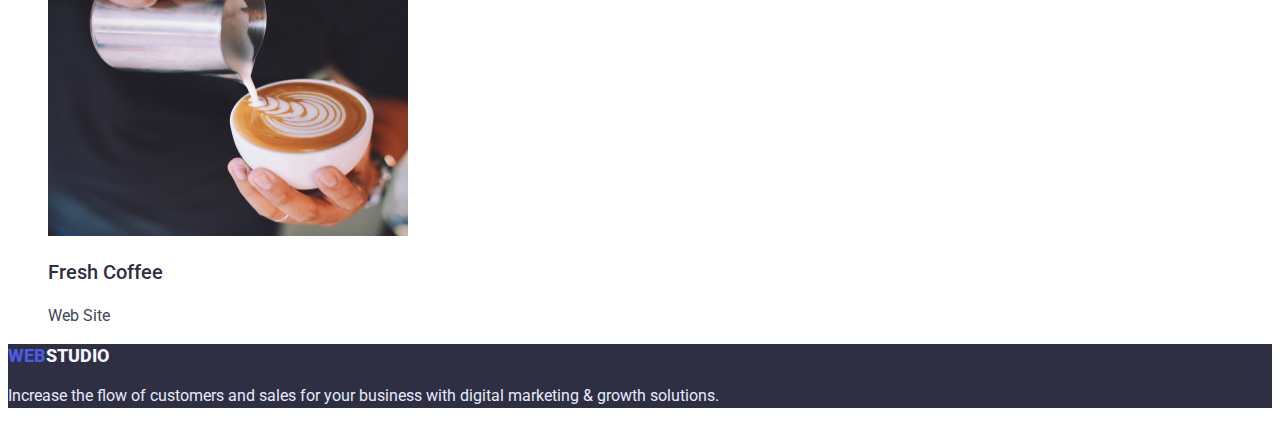
==== commit 554e9dac: "module 2" ====
--- a/portfolio.html
+++ b/portfolio.html
@@ -16,14 +16,24 @@
         <nav>
             <a class="header"><span class="web">WEB</span>STUDIO</a>
             <ul>
-                <li class="top"><a class="top" href="">Studio</a></li>
-                <li class="top"><a class="top" href="">Portfolio</a></li>
-                <li class="top"><a class="top" href="">Contacts</a></li>
+                <li class="style">
+                    <a class="top link" href="index.html">Studio</a>
+                </li>
+                <li class="style">
+                    <a class="top link" href="portfolio.html">Portfolio</a>
+                </li>
+                <li class="style">
+                    <a class="top link" href="">Contacts</a>
+                </li>
             </ul>
         </nav>
         <ul>
-            <li class="contact"><a href="mailto:info@devstudio.com">info@devstudio.com</a></li>
-            <li class="contact"><a href="tel:+11(000)111-11-11">+11(000)111-11-11</a></li>
+            <li class="style">
+                <a class="contact link" href="mailto:info@devstudio.com">info@devstudio.com</a>
+            </li>
+            <li class="style">
+                <a class="contact link" href="tel:+11(000)111-11-11">+11(000)111-11-11</a>
+            </li>
         </ul>
     </header>
     <main>
@@ -35,47 +45,47 @@
             <button class="btn">Design</button>
             <button class="btn">Marceting</button>
             <ul>
-                <li>
+                <li class="style">
                     <img width="360" height="260" src="img/portfolio/banking app interface concept.jpg" alt="banking app interface concept">
                     <h3 class="discription">Banking App Interface Concept</h3>
                     <p class="discription-text">App</p>
                 </li>
-                <li>
+                <li class="style">
                     <img width="360" height="260" src="img/portfolio/cashless payment.jpg" alt="cashless payment">
                     <h3 class="discription">Cashless Payment</h3>
                     <p class="discription-text">Marketing</p>
                 </li>
-                <li>
+                <li class="style">
                     <img width="360" height="260" src="img/portfolio/meditation app.jpg" alt="meditation app">
                     <h3 class="discription">Meditaion App</h3>
                     <p class="discription-text">App</p>
                 </li>
-                <li>
+                <li class="style">
                     <img width="360" height="260" src="img/portfolio/taxi service.jpg" alt="taxi service">
                     <h3 class="discription">Taxi Service</h3>
                     <p class="discription-text">Marketing</p>
                 </li>
-                <li>
+                <li class="style">
                     <img width="360" height="260" src="img/portfolio/screen illustration.jpg" alt="screen illustration">
                     <h3 class="discription">Screen Illustrations</h3>
                     <p class="discription-text">Design</p>
                 </li>
-                <li>
+                <li class="style">
                     <img width="360" height="260" src="img/portfolio/online courses.jpg" alt="online courses">
                     <h3 class="discription">Online Courses</h3>
                     <p class="discription-text">Marketing</p>
                 </li>
-                <li>
+                <li class="style">
                     <img width="360" height="260" src="img/portfolio/instagram stories concept.jpg" alt="instagram stories concept">
                     <h3 class="discription">Instagram stories concept</h3>
                     <p class="discription-text">Design</p>
                 </li>
-                <li>
+                <li class="style">
                     <img width="360" height="260" src="img/portfolio/organic food.jpg" alt="organic food">
                     <h3>Organic Food</h3>
                     <p class="discription-text">Web Site</p>
                 </li>
-                <li>
+                <li class="style">
                     <img width="360" height="260" src="img/portfolio/fresh coffe.jpg" alt="fresh coffe">
                     <h3 class="discription">Fresh Coffee</h3>
                     <p class="discription-text">Web Site</p>
@@ -84,7 +94,7 @@
         </section>       
     </main>
     <footer class="logo">
-        <a class="footer-logo" href="/"><span class="footer-web">WEB</span>STUDIO</a> 
+        <a class="footer-logo link" href="/"><span class="footer-web">WEB</span>STUDIO</a> 
         <p class="footer-info">Increase the flow of customers and sales for your business with digital marketing & growth solutions.</p>
     </footer>
 </body>--- a/css/styles.css
+++ b/css/styles.css
@@ -1,70 +1,84 @@
+
+body{
+    font-family:Roboto, sans-serif;
+ }
 .header{
-    font-style: normal;
+    font-family: Raleway;
+font-style: normal;
 font-weight: 800;
 font-size: 18px;
 line-height: calc(24 / 18);
-}
+ }
 .web{
-    font-style: normal;
+    font-family: Raleway;
+font-style: normal;
 font-weight: 800;
 font-size: 18px;
 line-height: calc(24 / 18) ;
-    color: #4D5AE5;
+color: #4D5AE5;
 }
- .body{
-    font-family:Roboto, sans-serif;
- }
- .top{
-    font-weight: 600;
+.top{
+list-style: none;
+font-weight: 500;
 font-size: 16px;
 line-height: calc(24 / 16);
 color:#2E2F42;
- }
+}
 .top :hover{
 color: #434455;
- }
- .top:focus{
-  color:#4D5AE5 ;  
- }
- .contact{
-    color: #434455;
- }
- .section{
- background:  #2E2F42;
- }
- .section-text{
+}
+.top:focus{
+color:#4D5AE5 ;  
+}
+.contact{
+    list-style: none;
+color: #434455;
+font-size: 16px;
+line-height: calc(24 / 16)
+}
+.link{
+    text-decoration: none;
+}
+.section{
+background:  #2E2F42;
+}
+.section-text{
 color: #FFFFFF;
-font-weight: 600;
+font-weight: 500;
 font-size: 56px;
 line-height:calc(60/56);
  }
  .section-button{
-    font-weight: 600;
+    font-family: inherit;
+    font-weight: 500;
 font-size: 16px;
 line-height: calc(19/16);
     color: #FFFFFF;
     background: #4D5AE5;
+    cursor: pointer;
+ }
+ .section-button:hover{
+    background: #4D5AE5;
  }
  .text-top{
-    ont-weight: 600;
+   font-weight: 500;
 font-size: 20px;
 line-height: calc(24/20);
 color: #2E2F42;
  }
  .text{
-    font-weight: 400;
 font-size: 16px;
 line-height:calc(24/16);
 color: #434455;
  }
  .photo-title{
-    ont-weight: 600;
+    font-weight: 500;
 font-size: 36px;
 line-height: calc(40/36);
 color: #2E2F42;
  }
  .team-title{
-    font-weight: 600;
+    font-weight: 500;
 font-size: 36px;
 line-height:calc(40/36) ;
 color: #2E2F42;
@@ -73,13 +87,12 @@
    background-color:  #F4F4FD;
  }
  .team-text{
-    font-weight: 600;
+    font-weight: 500;
 font-size: 20px;
 line-height: calc(24/20);
 color: #2E2F42;
  }
  .team-prof{
-    font-weight: 400;
 font-size: 16px;
 line-height: calc(24/16);
 color: #434455;
@@ -101,28 +114,34 @@
     color: #4D5AE5;
  }
  .footer-info{
-    font-weight: 400;
 font-size: 16px;
 line-height: calc(24/16);
 color: #E7E9FC;
  }
  .btn{
+    font-family: inherit;
     background: #F4F4FD;
+    cursor: pointer;
  }
  .btn:focus{
     background: #4D5AE5;
  }
+ .btn:hover{
+    background: #4D5AE5;
+ }
  .discription{
-    font-weight: 600;
+    font-weight: 500;
 font-size: 20px;
 line-height: calc(24/20);
 color: #2E2F42;
  }
  .discription-text{
-    font-weight: 400;
 font-size: 16px;
 line-height: calc(24/16);
 color: #434455;
+ }
+ .style{
+    list-style: none;
  }
 
 
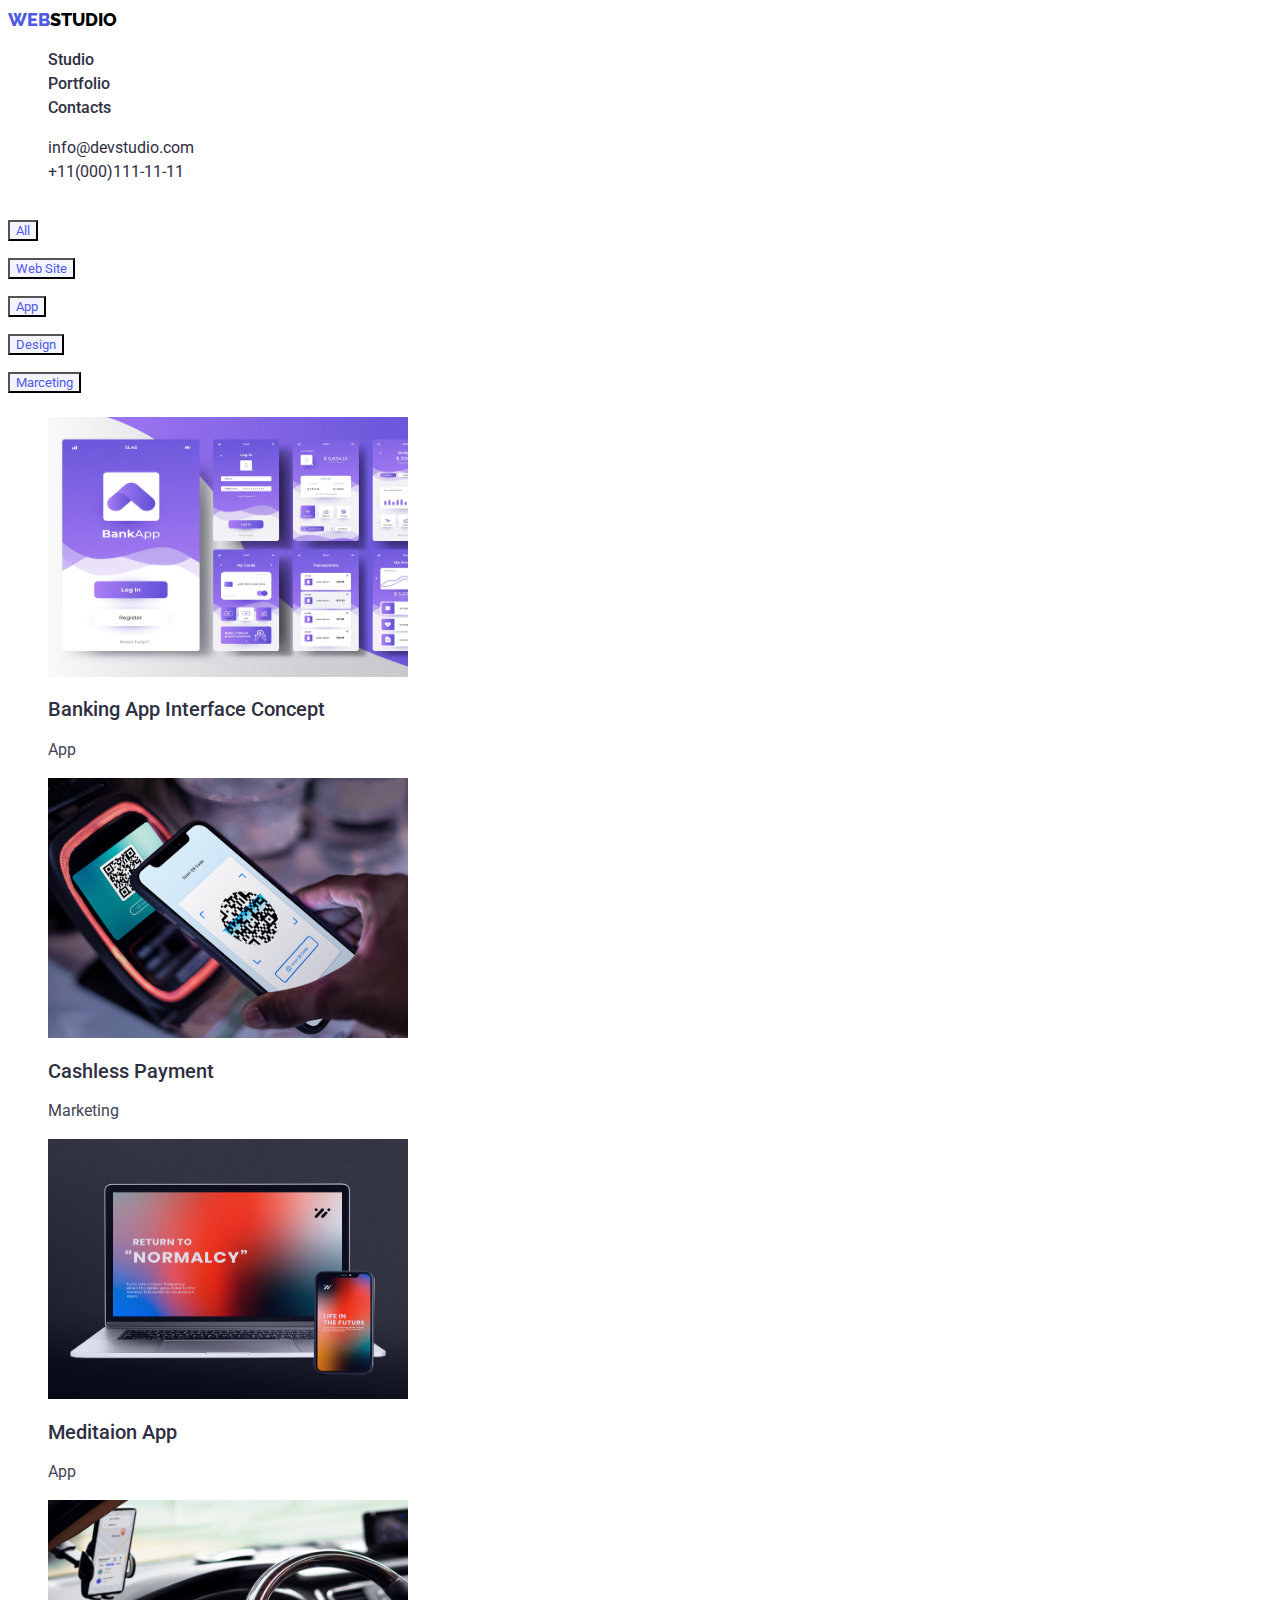
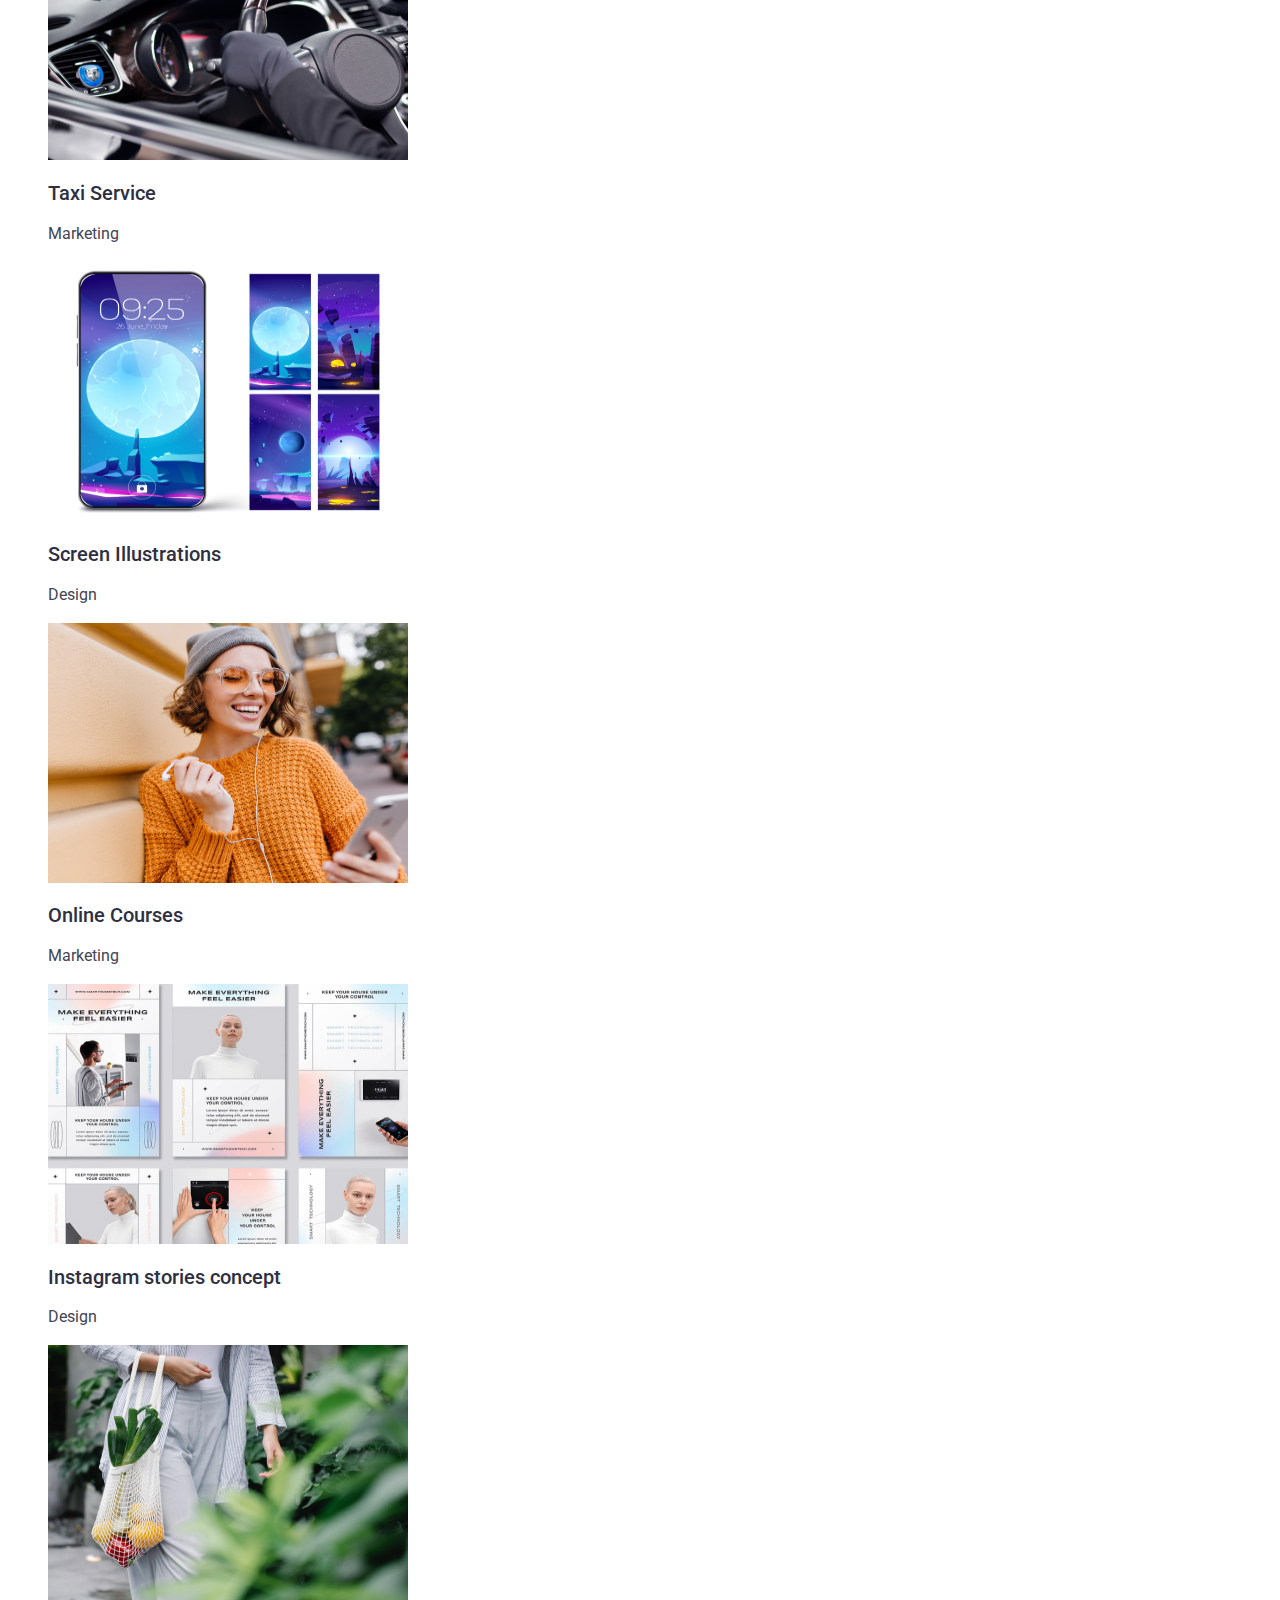
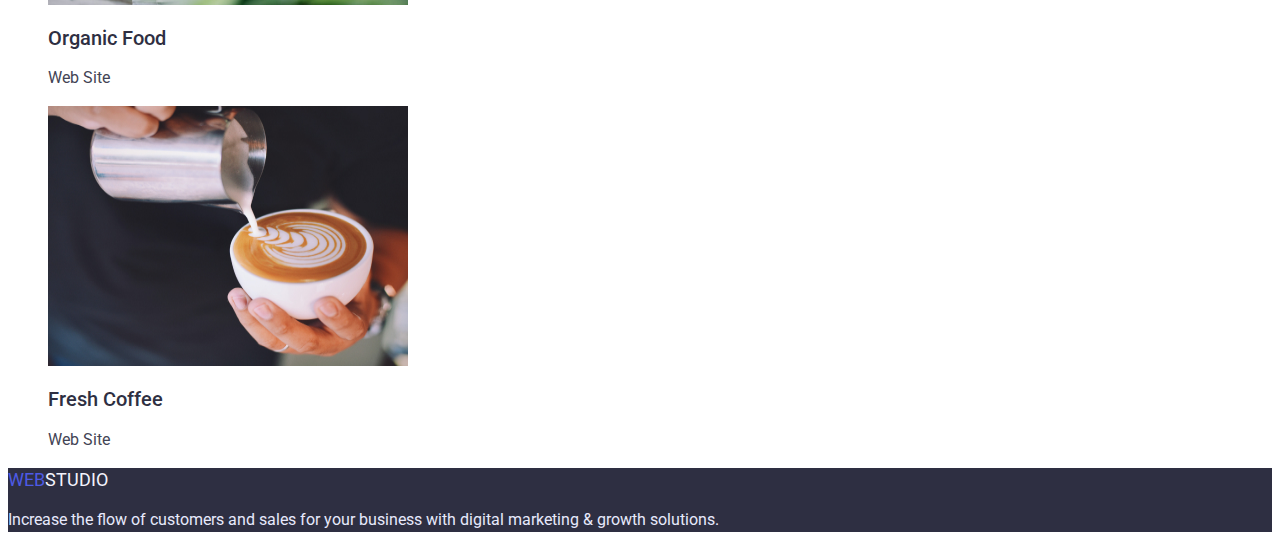
==== commit 7293a177: "modul 2" ====
--- a/portfolio.html
+++ b/portfolio.html
@@ -7,8 +7,8 @@
     <title>module 2</title>
     <link rel="preconnect" href="https://fonts.googleapis.com">
     <link rel="preconnect" href="https://fonts.gstatic.com" crossorigin>
-    <link href="https://fonts.googleapis.com/css2?family=Raleway:wght@700&family=Roboto:wght@400;500;700;900&display=swap" rel="stylesheet">
-    <link rel="stylesheet" href="css/styles.css">
+    <link href="https://fonts.googleapis.com/css2?family=Raleway:wght@800&family=Roboto:wght@400;500;700;900&display=swap" rel="stylesheet">
+    <link rel="stylesheet" href="./css/styles.css">
 
 </head>
 <body class="body">
@@ -39,56 +39,86 @@
     <main>
         <!--section 1-->
         <section>
-            <button class="btn">All</button>
-            <button class="btn">Web Site</button>
-            <button class="btn">App</button>
-            <button class="btn">Design</button>
-            <button class="btn">Marceting</button>
+        <h1>
+            <li class="style">
+                <button class="btn">All</button>
+            </li>
+            <li class="style">
+                <button class="btn">Web Site</button>
+            </li>
+            <li class="style">
+                <button class="btn">App</button>
+            </li>
+            <li class="style">
+                <button class="btn">Design</button>
+            </li>
+            <li class="style">
+                <button class="btn">Marceting</button> 
+            </li>
+        </h1>
             <ul>
                 <li class="style">
-                    <img width="360" height="260" src="img/portfolio/banking app interface concept.jpg" alt="banking app interface concept">
-                    <h3 class="discription">Banking App Interface Concept</h3>
+                    <a class="link" href="">
+                    <img width="360" height="260" src="img/portfolio/bankingappinterfaceconcept.jpg" alt="banking app interfaceconcept">
+                    <h2 class="discription">Banking App Interface Concept</h3>
                     <p class="discription-text">App</p>
+                    </a>
                 </li>
                 <li class="style">
-                    <img width="360" height="260" src="img/portfolio/cashless payment.jpg" alt="cashless payment">
-                    <h3 class="discription">Cashless Payment</h3>
+                    <a class="link" href="">
+                    <img width="360" height="260" src="img/portfolio/cashlesspayment.jpg" alt="cashless payment">
+                    <h2 class="discription">Cashless Payment</h3>
                     <p class="discription-text">Marketing</p>
+                    </a>
                 </li>
                 <li class="style">
-                    <img width="360" height="260" src="img/portfolio/meditation app.jpg" alt="meditation app">
-                    <h3 class="discription">Meditaion App</h3>
+                    <a class="link" href="">
+                    <img width="360" height="260" src="img/portfolio/meditationapp.jpg" alt="meditation app">
+                    <h2 class="discription">Meditaion App</h3>
                     <p class="discription-text">App</p>
+                    </a>
                 </li>
                 <li class="style">
-                    <img width="360" height="260" src="img/portfolio/taxi service.jpg" alt="taxi service">
-                    <h3 class="discription">Taxi Service</h3>
+                    <a class="link" href="">
+                    <img width="360" height="260" src="img/portfolio/taxiservice.jpg" alt="taxi service">
+                    <h2 class="discription">Taxi Service</h3>
                     <p class="discription-text">Marketing</p>
+                    </a>
                 </li>
                 <li class="style">
-                    <img width="360" height="260" src="img/portfolio/screen illustration.jpg" alt="screen illustration">
-                    <h3 class="discription">Screen Illustrations</h3>
+                    <a class="link" href="">
+                    <img width="360" height="260" src="img/portfolio/screenillustration.jpg" alt="screen illustration">
+                    <h2 class="discription">Screen Illustrations</h3>
                     <p class="discription-text">Design</p>
+                    </a>
                 </li>
                 <li class="style">
-                    <img width="360" height="260" src="img/portfolio/online courses.jpg" alt="online courses">
-                    <h3 class="discription">Online Courses</h3>
+                    <a class="link" href="">
+                    <img width="360" height="260" src="img/portfolio/onlinecourses.jpg" alt="online courses">
+                    <h2 class="discription">Online Courses</h3>
                     <p class="discription-text">Marketing</p>
+                    </a>
                 </li>
                 <li class="style">
-                    <img width="360" height="260" src="img/portfolio/instagram stories concept.jpg" alt="instagram stories concept">
-                    <h3 class="discription">Instagram stories concept</h3>
+                    <a class="link" href="">
+                    <img width="360" height="260" src="img/portfolio/instagramstoriesconcept.jpg" alt="instagram stories concept">
+                    <h2 class="discription">Instagram stories concept</h3>
                     <p class="discription-text">Design</p>
+                    </a>
                 </li>
                 <li class="style">
-                    <img width="360" height="260" src="img/portfolio/organic food.jpg" alt="organic food">
-                    <h3>Organic Food</h3>
+                    <a class="link" href="">
+                    <img width="360" height="260" src="img/portfolio/organicfood.jpg" alt="organic food">
+                    <h2 class="discription">Organic Food</h3>
                     <p class="discription-text">Web Site</p>
+                    </a>
                 </li>
                 <li class="style">
-                    <img width="360" height="260" src="img/portfolio/fresh coffe.jpg" alt="fresh coffe">
-                    <h3 class="discription">Fresh Coffee</h3>
+                    <a class="link" href="">
+                    <img width="360" height="260" src="img/portfolio/freshcoffe.jpg" alt="fresh coffe">
+                    <h2 class="discription">Fresh Coffee</h3>
                     <p class="discription-text">Web Site</p>
+                    </a>
                 </li>
             </ul>
         </section>       
--- a/css/styles.css
+++ b/css/styles.css
@@ -1,17 +1,17 @@
 
 body{
     font-family:Roboto, sans-serif;
+    background: #FFFFFF;
  }
+
 .header{
-    font-family: Raleway;
-font-style: normal;
+    font-family: Raleway, sans-serif;
 font-weight: 800;
 font-size: 18px;
 line-height: calc(24 / 18);
  }
 .web{
-    font-family: Raleway;
-font-style: normal;
+    font-family: Raleway, sans-serif;
 font-weight: 800;
 font-size: 18px;
 line-height: calc(24 / 18) ;
@@ -24,17 +24,23 @@
 line-height: calc(24 / 16);
 color:#2E2F42;
 }
-.top :hover{
+.top:hover{
 color: #434455;
 }
 .top:focus{
 color:#4D5AE5 ;  
 }
 .contact{
-    list-style: none;
-color: #434455;
+list-style: none;
+color: #2E2F42;
 font-size: 16px;
 line-height: calc(24 / 16)
+}
+.contact:hover{
+    color: #434455;
+}
+.contact:focus{
+    color: #4D5AE5;
 }
 .link{
     text-decoration: none;
@@ -59,6 +65,10 @@
  }
  .section-button:hover{
     background: #4D5AE5;
+ }
+ .section-button:focus{
+    color: #FFFFFF;
+    background: #404BBF;
  }
  .text-top{
    font-weight: 500;
@@ -101,13 +111,14 @@
    background:  #2E2F42;
  }
  .footer-logo{
-    font-weight: 800;
+    font-family: Raleway, sans-serif
+font-weight: 800;
 font-size: 18px;
 line-height: calc(21/18);
 color: #F4F4FD;
  }
  .footer-web{
-    font-style: normal;
+    font-family: Raleway, sans-serif
 font-weight: 800;
 font-size: 18px;
 line-height: calc(24 / 18) ;
@@ -119,14 +130,17 @@
 color: #E7E9FC;
  }
  .btn{
+    color: #4D5AE5;;
     font-family: inherit;
     background: #F4F4FD;
     cursor: pointer;
  }
  .btn:focus{
+color: #FFFFFF;
     background: #4D5AE5;
  }
  .btn:hover{
+    color: #FFFFFF;;
     background: #4D5AE5;
  }
  .discription{
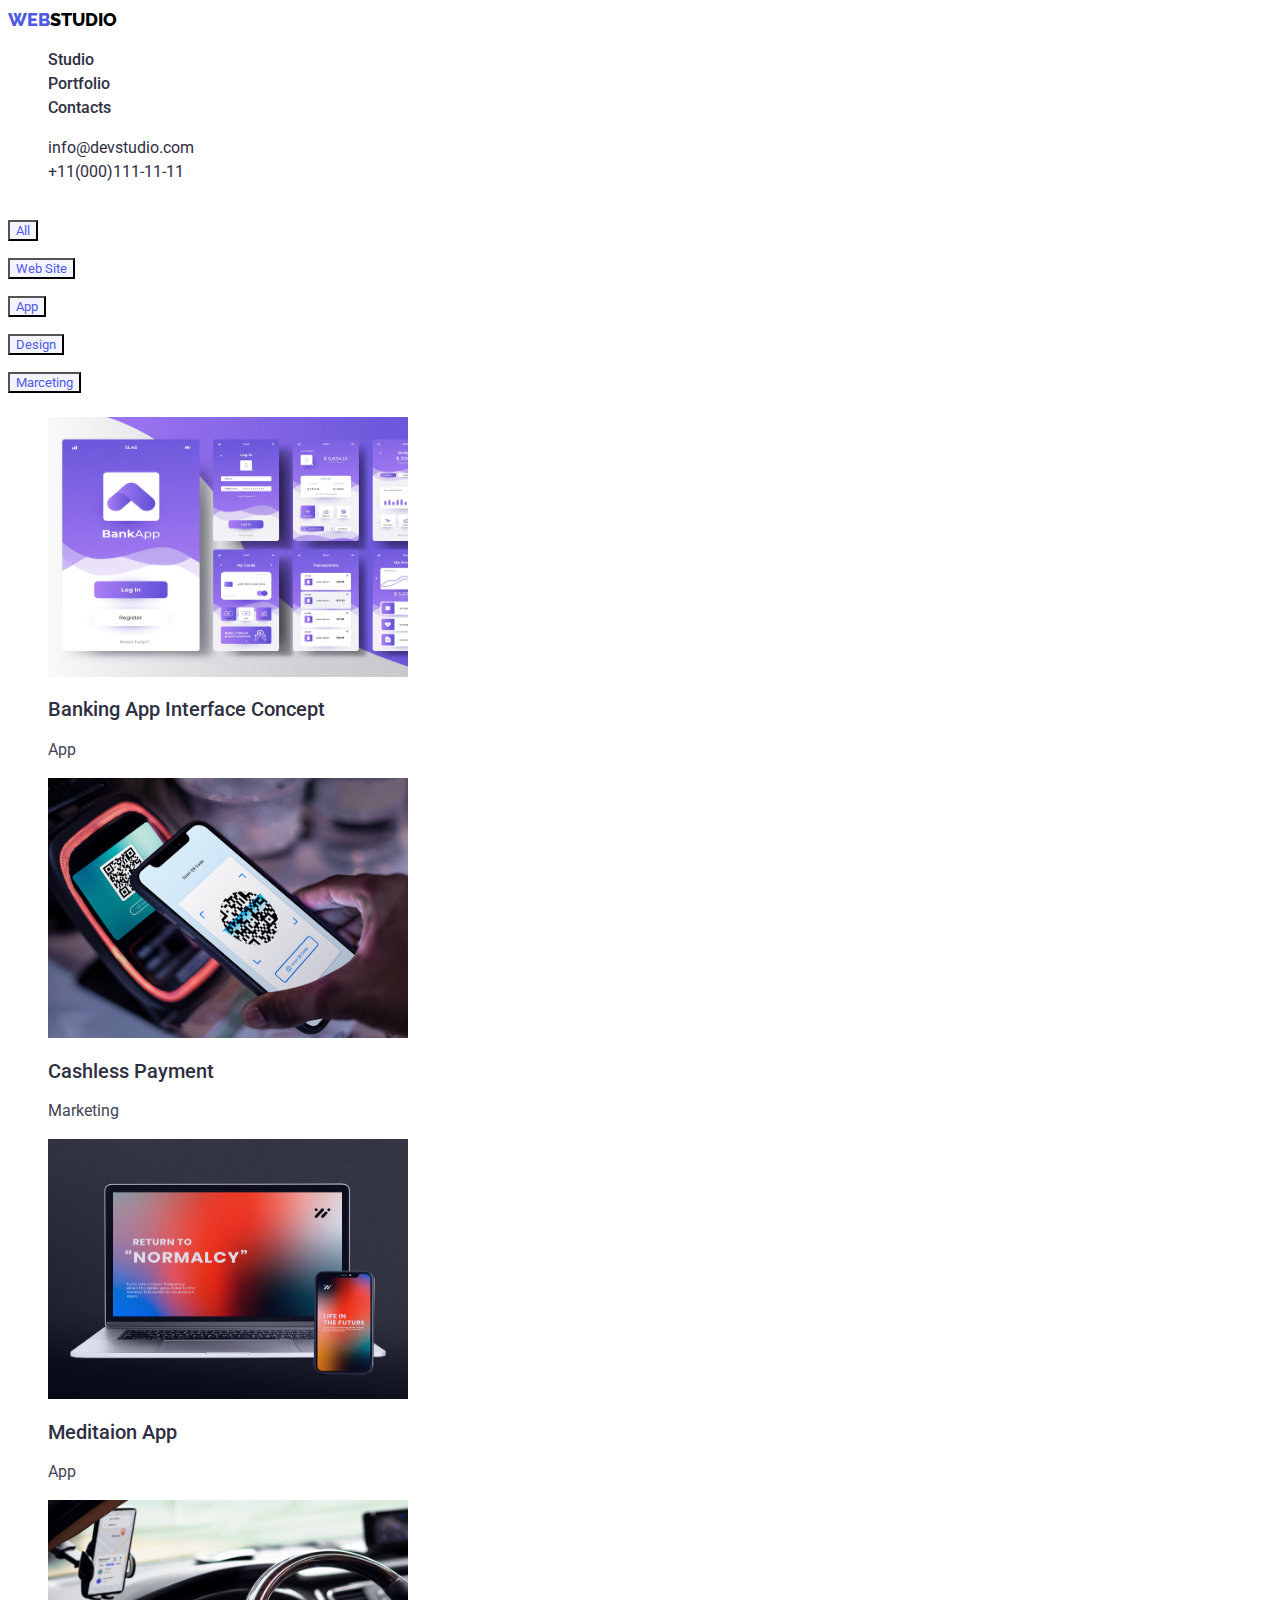
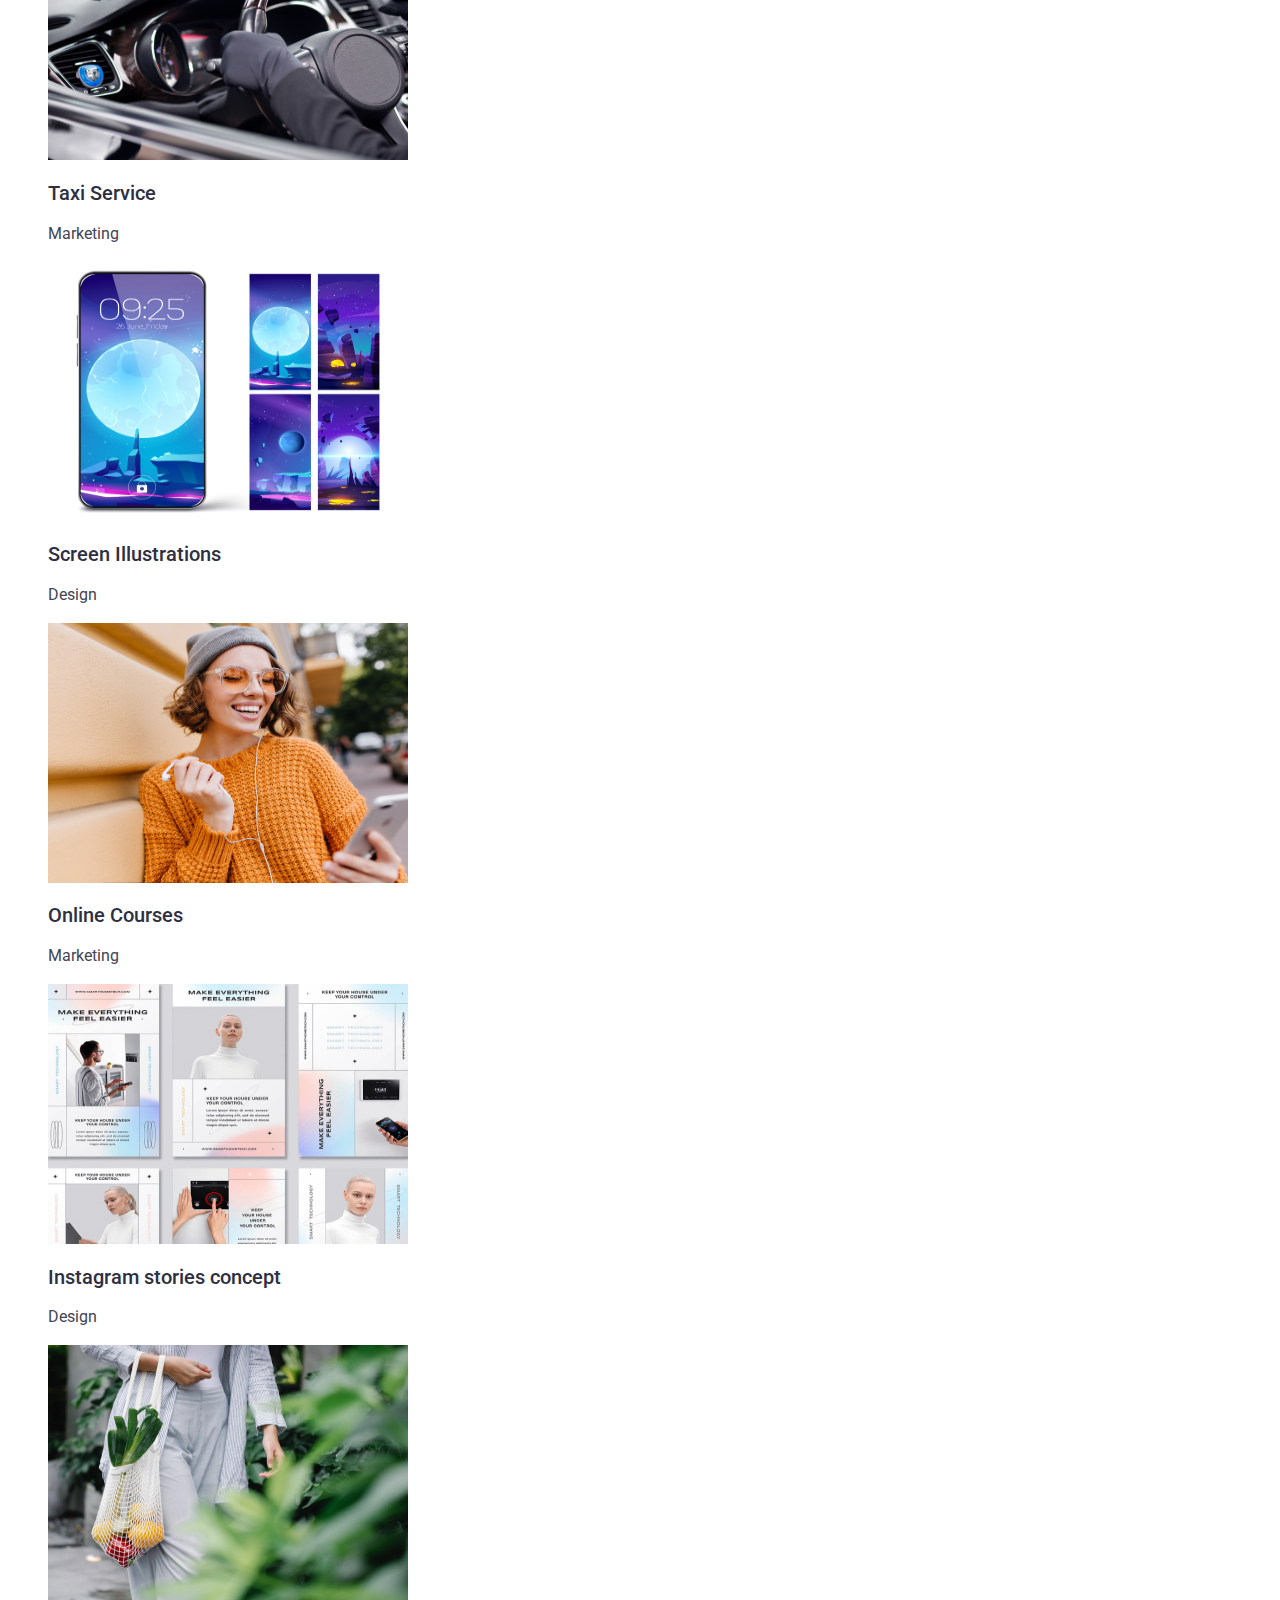
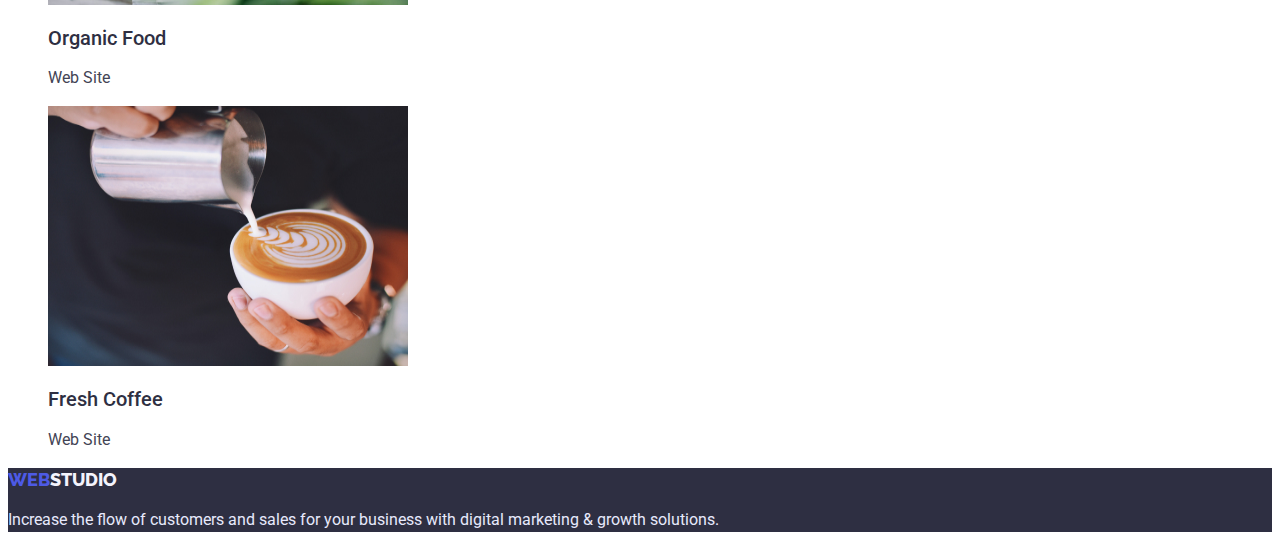
==== commit c1ed47de: "module 2" ====
--- a/portfolio.html
+++ b/portfolio.html
@@ -59,63 +59,63 @@
             <ul>
                 <li class="style">
                     <a class="link" href="">
-                    <img width="360" height="260" src="img/portfolio/bankingappinterfaceconcept.jpg" alt="banking app interfaceconcept">
+                    <img width="360" height="260" src="./img/portfolio/bankingappinterfaceconcept.jpg" alt="banking app interfaceconcept">
                     <h2 class="discription">Banking App Interface Concept</h3>
                     <p class="discription-text">App</p>
                     </a>
                 </li>
                 <li class="style">
                     <a class="link" href="">
-                    <img width="360" height="260" src="img/portfolio/cashlesspayment.jpg" alt="cashless payment">
+                    <img width="360" height="260" src="./img/portfolio/cashlesspayment.jpg" alt="cashless payment">
                     <h2 class="discription">Cashless Payment</h3>
                     <p class="discription-text">Marketing</p>
                     </a>
                 </li>
                 <li class="style">
                     <a class="link" href="">
-                    <img width="360" height="260" src="img/portfolio/meditationapp.jpg" alt="meditation app">
+                    <img width="360" height="260" src="./img/portfolio/meditationapp.jpg" alt="meditation app">
                     <h2 class="discription">Meditaion App</h3>
                     <p class="discription-text">App</p>
                     </a>
                 </li>
                 <li class="style">
                     <a class="link" href="">
-                    <img width="360" height="260" src="img/portfolio/taxiservice.jpg" alt="taxi service">
+                    <img width="360" height="260" src="./img/portfolio/taxiservice.jpg" alt="taxi service">
                     <h2 class="discription">Taxi Service</h3>
                     <p class="discription-text">Marketing</p>
                     </a>
                 </li>
                 <li class="style">
                     <a class="link" href="">
-                    <img width="360" height="260" src="img/portfolio/screenillustration.jpg" alt="screen illustration">
+                    <img width="360" height="260" src="./img/portfolio/screenillustration.jpg" alt="screen illustration">
                     <h2 class="discription">Screen Illustrations</h3>
                     <p class="discription-text">Design</p>
                     </a>
                 </li>
                 <li class="style">
                     <a class="link" href="">
-                    <img width="360" height="260" src="img/portfolio/onlinecourses.jpg" alt="online courses">
+                    <img width="360" height="260" src="./img/portfolio/onlinecourses.jpg" alt="online courses">
                     <h2 class="discription">Online Courses</h3>
                     <p class="discription-text">Marketing</p>
                     </a>
                 </li>
                 <li class="style">
                     <a class="link" href="">
-                    <img width="360" height="260" src="img/portfolio/instagramstoriesconcept.jpg" alt="instagram stories concept">
+                    <img width="360" height="260" src="./img/portfolio/instagramstoriesconcept.jpg" alt="instagram stories concept">
                     <h2 class="discription">Instagram stories concept</h3>
                     <p class="discription-text">Design</p>
                     </a>
                 </li>
                 <li class="style">
                     <a class="link" href="">
-                    <img width="360" height="260" src="img/portfolio/organicfood.jpg" alt="organic food">
+                    <img width="360" height="260" src="./img/portfolio/organicfood.jpg" alt="organic food">
                     <h2 class="discription">Organic Food</h3>
                     <p class="discription-text">Web Site</p>
                     </a>
                 </li>
                 <li class="style">
                     <a class="link" href="">
-                    <img width="360" height="260" src="img/portfolio/freshcoffe.jpg" alt="fresh coffe">
+                    <img width="360" height="260" src="./img/portfolio/freshcoffe.jpg" alt="fresh coffe">
                     <h2 class="discription">Fresh Coffee</h3>
                     <p class="discription-text">Web Site</p>
                     </a>
--- a/css/styles.css
+++ b/css/styles.css
@@ -1,7 +1,13 @@
+:root{
+    --white-color:#FFFFFF;
+    --gray-color:#2E2F42;
+    --blue-color: #4D5AE5;
+    --bage-color: #E7E9FC;
+}
 
 body{
     font-family:Roboto, sans-serif;
-    background: #FFFFFF;
+    background: var(--white-color);
  }
 
 .header{
@@ -15,24 +21,24 @@
 font-weight: 800;
 font-size: 18px;
 line-height: calc(24 / 18) ;
-color: #4D5AE5;
+color: var(--blue-color);;
 }
 .top{
 list-style: none;
 font-weight: 500;
 font-size: 16px;
 line-height: calc(24 / 16);
-color:#2E2F42;
+color:var(--gray-color);;
 }
 .top:hover{
 color: #434455;
 }
 .top:focus{
-color:#4D5AE5 ;  
+color:var(--blue-color); ;  
 }
 .contact{
 list-style: none;
-color: #2E2F42;
+color: var(--gray-color);;
 font-size: 16px;
 line-height: calc(24 / 16)
 }
@@ -40,16 +46,16 @@
     color: #434455;
 }
 .contact:focus{
-    color: #4D5AE5;
+    color: var(--blue-color);;
 }
 .link{
     text-decoration: none;
 }
 .section{
-background:  #2E2F42;
+background:var(--gray-color);;
 }
 .section-text{
-color: #FFFFFF;
+color: var(--white-color);
 font-weight: 500;
 font-size: 56px;
 line-height:calc(60/56);
@@ -59,22 +65,20 @@
     font-weight: 500;
 font-size: 16px;
 line-height: calc(19/16);
-    color: #FFFFFF;
-    background: #4D5AE5;
-    cursor: pointer;
+    color: var(--white-color);
  }
  .section-button:hover{
-    background: #4D5AE5;
+    background: var(--blue-color);;
  }
  .section-button:focus{
-    color: #FFFFFF;
+    color: var(--white-color);
     background: #404BBF;
  }
  .text-top{
    font-weight: 500;
 font-size: 20px;
 line-height: calc(24/20);
-color: #2E2F42;
+color: var(--gray-color);;
  }
  .text{
 font-size: 16px;
@@ -85,13 +89,13 @@
     font-weight: 500;
 font-size: 36px;
 line-height: calc(40/36);
-color: #2E2F42;
+color: var(--gray-color);;
  }
  .team-title{
     font-weight: 500;
 font-size: 36px;
 line-height:calc(40/36) ;
-color: #2E2F42;
+color: var(--gray-color);;
  }
  .team{
    background-color:  #F4F4FD;
@@ -100,7 +104,7 @@
     font-weight: 500;
 font-size: 20px;
 line-height: calc(24/20);
-color: #2E2F42;
+color: var(--gray-color);;
  }
  .team-prof{
 font-size: 16px;
@@ -108,46 +112,46 @@
 color: #434455;
  }
  .logo{
-   background:  #2E2F42;
+   background:  var(--gray-color);
  }
  .footer-logo{
-    font-family: Raleway, sans-serif
 font-weight: 800;
 font-size: 18px;
 line-height: calc(21/18);
 color: #F4F4FD;
+font-family: Raleway, sans-serif
  }
  .footer-web{
-    font-family: Raleway, sans-serif
 font-weight: 800;
 font-size: 18px;
 line-height: calc(24 / 18) ;
-    color: #4D5AE5;
+color: var(--blue-color);;
+font-family: Raleway, sans-serif
  }
  .footer-info{
 font-size: 16px;
 line-height: calc(24/16);
-color: #E7E9FC;
+color: var(--bage-color);
  }
  .btn{
-    color: #4D5AE5;;
+    color: var(--blue-color);;;
     font-family: inherit;
     background: #F4F4FD;
     cursor: pointer;
  }
  .btn:focus{
-color: #FFFFFF;
-    background: #4D5AE5;
+color: var(--white-color);
+    background: var(--blue-color);;
  }
  .btn:hover{
-    color: #FFFFFF;;
-    background: #4D5AE5;
+    color: var(--white-color);
+    background: var(--blue-color);;
  }
  .discription{
     font-weight: 500;
 font-size: 20px;
 line-height: calc(24/20);
-color: #2E2F42;
+color: var(--gray-color);;
  }
  .discription-text{
 font-size: 16px;
